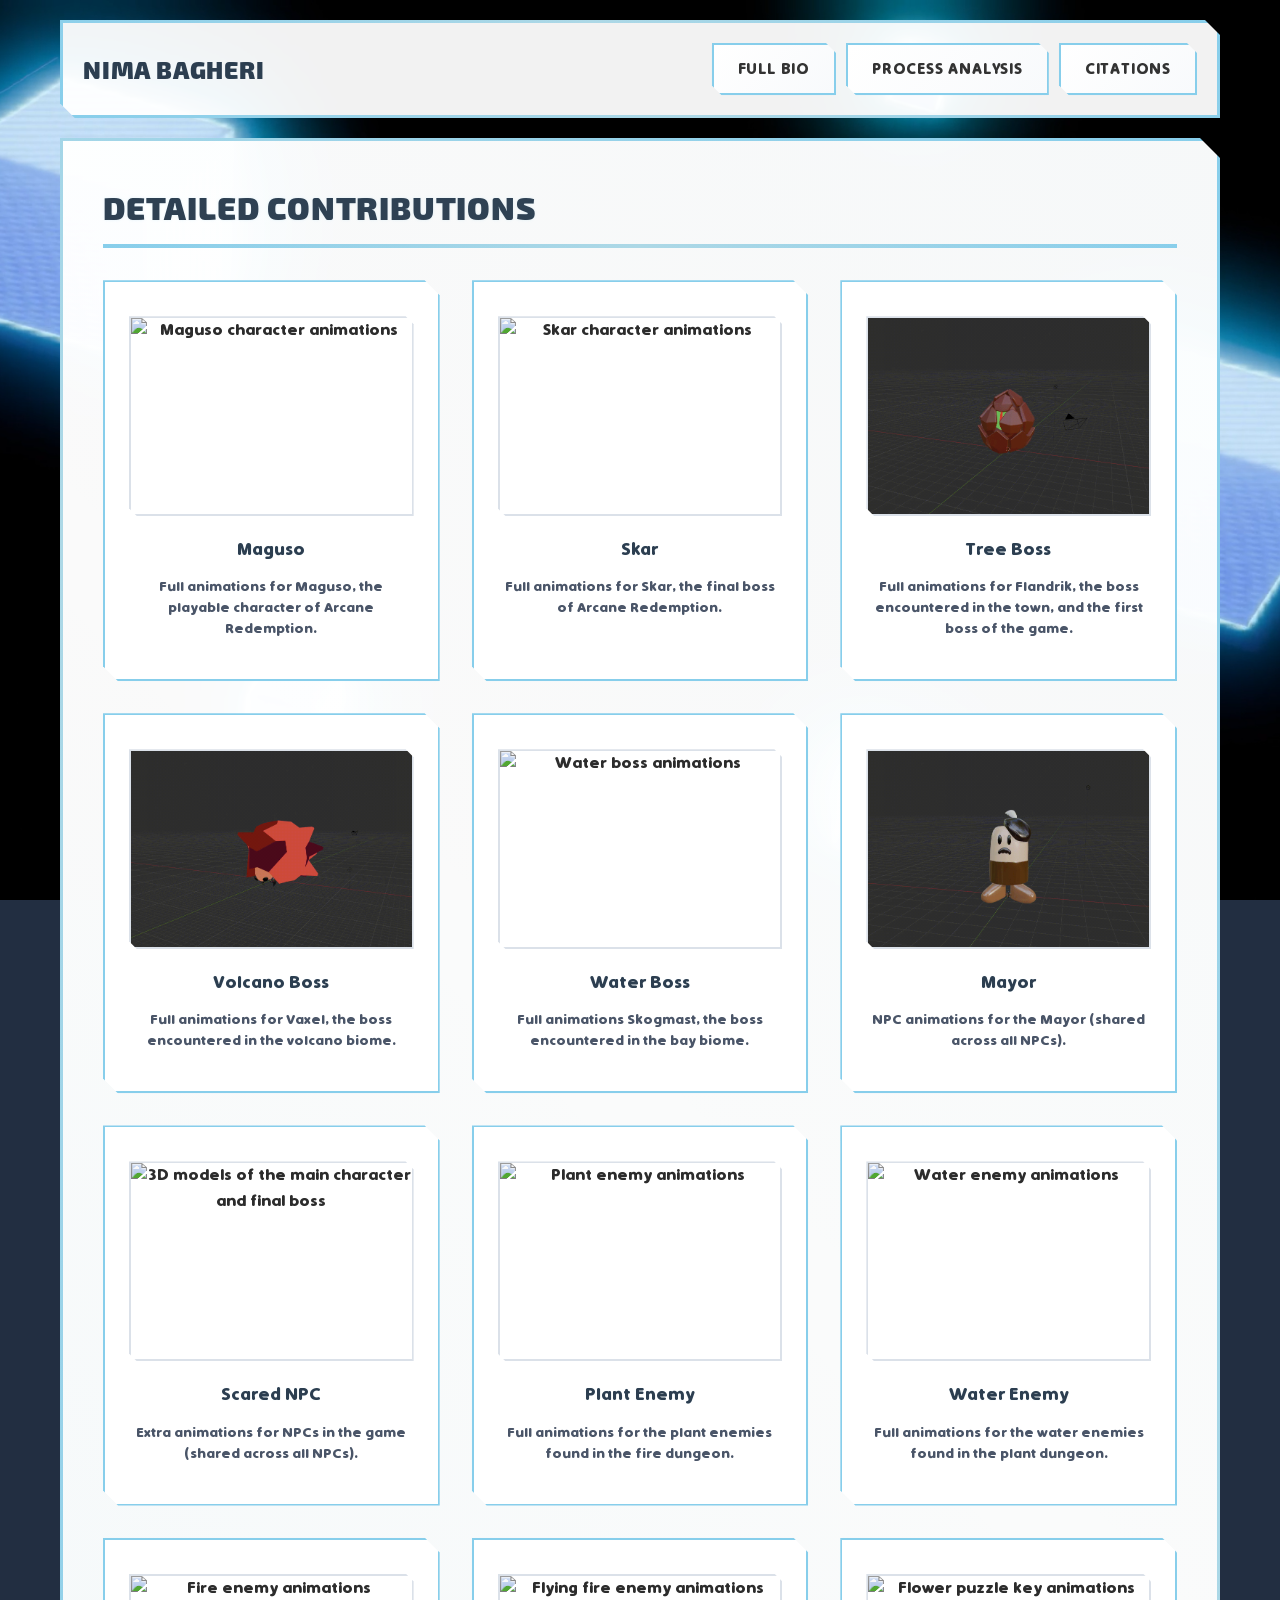
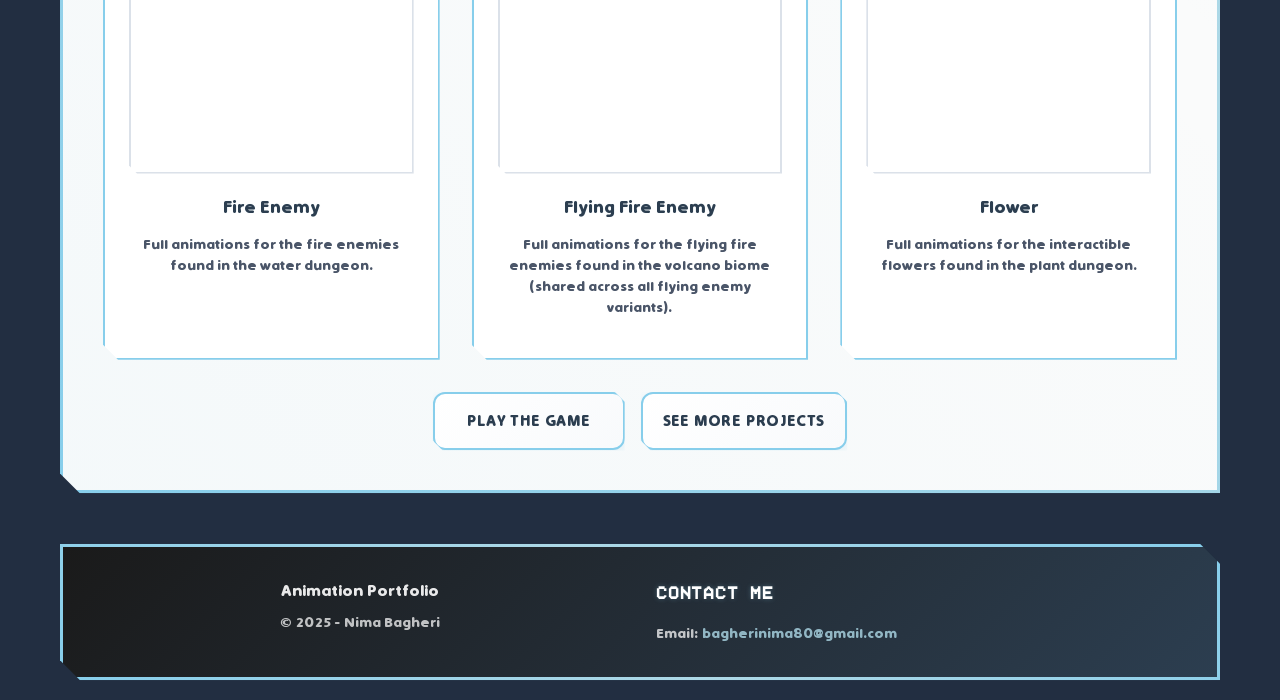
==== arcane-redemption-full-work.html @ 70d31b4b "Added multiple files to show detailed contributions The arcane-redemption page is likely laggy. Will" ====
<!DOCTYPE html>
<html lang="en">

<head>
    <meta charset="UTF-8">
    <meta name="viewport" content="width=device-width, initial-scale=1.0">
    <link href="css/main.css" rel="stylesheet">
    <title>Projects</title>
</head>

<body>
    <nav class="swoop-in" aria-label="Main navigation">
        <a href="index.html" class="nav-brand">Nima Bagheri</a>
        <div class="nav-links">
            <a href="bio.html" class="nav-link">Full Bio</a>
            <a href="process-analysis.html" class="nav-link">Process Analysis</a>
            <a href="citations.html" class="nav-link">Citations</a>
        </div>
    </nav>

    <main>
        <section id="detailed-contribution" class="swoop-in">
            <h2>Detailed Contributions</h2>
            <div class="gallery">
                <div class="work-item swoop-in">
                    <img src="img/arcaneRedemption/WimzardAnims.gif" alt="Maguso character animations"
                        class="work-image" loading="lazy">
                    <h3>Maguso</h3>
                    <p>Full animations for Maguso, the playable character of Arcane Redemption.</p>
                </div>
                <div class="work-item swoop-in">
                    <img src="img/arcaneRedemption/SkarAnims.gif" alt="Skar character animations" class="work-image"
                        loading="lazy">
                    <h3>Skar</h3>
                    <p>Full animations for Skar, the final boss of Arcane Redemption.</p>
                </div>
                <div class="work-item swoop-in">
                    <img src="img/arcaneRedemption/TreeBossAnims.gif" alt="Tree boss animations" class="work-image"
                        loading="lazy">
                    <h3>Tree Boss</h3>
                    <p>Full animations for Flandrik, the boss encountered in the town, and the first boss of the game.
                    </p>
                </div>
                <div class="work-item swoop-in">
                    <img src="img/arcaneRedemption/VolcanoBossAnims.gif" alt="Volcano boss animations"
                        class="work-image" loading="lazy">
                    <h3>Volcano Boss</h3>
                    <p>Full animations for Vaxel, the boss encountered in the volcano biome.</p>
                </div>
                <div class="work-item swoop-in">
                    <img src="img/arcaneRedemption/WaterBossAnims.gif" alt="Water boss animations" class="work-image"
                        loading="lazy">
                    <h3>Water Boss</h3>
                    <p>Full animations Skogmast, the boss encountered in the bay biome.</p>
                </div>
                <div class="work-item swoop-in">
                    <img src="img/arcaneRedemption/MayorAnims.gif" alt="Mayor character animations" class="work-image"
                        loading="lazy">
                    <h3>Mayor</h3>
                    <p>NPC animations for the Mayor (shared across all NPCs).</p>
                </div>
                <div class="work-item swoop-in">
                    <img src="img/arcaneRedemption/NPCAnims.gif" alt="3D models of the main character and final boss"
                        class="work-image" loading="lazy">
                    <h3>Scared NPC</h3>
                    <p>Extra animations for NPCs in the game (shared across all NPCs).</p>
                </div>
                <div class="work-item swoop-in">
                    <img src="img/arcaneRedemption/PlantEnemyAnims.gif" alt="Plant enemy animations" class="work-image"
                        loading="lazy">
                    <h3>Plant Enemy</h3>
                    <p>Full animations for the plant enemies found in the fire dungeon.</p>
                </div>
                <div class="work-item swoop-in">
                    <img src="img/arcaneRedemption/WaterEnemyAnims.gif" alt="Water enemy animations" class="work-image"
                        loading="lazy">
                    <h3>Water Enemy</h3>
                    <p>Full animations for the water enemies found in the plant dungeon.</p>
                </div>
                <div class="work-item swoop-in">
                    <img src="img/arcaneRedemption/FireEnemyAnims.gif" alt="Fire enemy animations" class="work-image"
                        loading="lazy">
                    <h3>Fire Enemy</h3>
                    <p>Full animations for the fire enemies found in the water dungeon.</p>
                </div>
                <div class="work-item swoop-in">
                    <img src="img/arcaneRedemption/FlyingFireEnemyAnims.gif" alt="Flying fire enemy animations"
                        class="work-image" loading="lazy">
                    <h3>Flying Fire Enemy</h3>
                    <p>Full animations for the flying fire enemies found in the volcano biome (shared across all flying
                        enemy variants).</p>
                </div>
                <div class="work-item swoop-in">
                    <img src="img/arcaneRedemption/FlowerAllAnims.gif" alt="Flower puzzle key animations"
                        class="work-image" loading="lazy">
                    <h3>Flower</h3>
                    <p>Full animations for the interactible flowers found in the plant dungeon.</p>
                </div>
            </div>
            <div class="contribution-actions">
            <div class="project-links">
                <a href="https://kretaceousking.itch.io/arcane-redemption" class="project-link"
                    aria-label="Download Arcane Redemption on Itch.io">Play the Game</a>
            </div>
            <div>
                <a href="projects.html" class="nav-link">See More Projects</a>
            </div>
            </div>
        </section>
    </main>

</body>
<footer class="swoop-in">
    <div class="footer-content">
        <div class="footer-section">
            <p>Animation Portfolio</p>
            <p>&copy; 2025 - Nima Bagheri</p>
        </div>
        <div class="footer-section contact-info">
            <h4>Contact Me</h4>
            <p>Email:
                <a href="mailto:bagherinima80@gmail.com"
                    aria-label="bagherinima80@gmail.com - Send email to Nima Bagheri">bagherinima80@gmail.com</a>
            </p>
        </div>
    </div>
</footer>
<script>
    const observer = new IntersectionObserver((entries) => {
        entries.forEach(entry => {
            const img = entry.target;
            if (entry.isIntersecting) {
                // Restore the real src from data-src
                if (img.dataset.src) img.src = img.dataset.src;
            } else {
                // Clear src to stop rendering, save real path first
                if (!img.dataset.src) img.dataset.src = img.src;
                img.src = '';
            }
        });
    }, { rootMargin: '200px' }); // 200px head-start before entering view

    document.querySelectorAll('img[src$=".gif"]').forEach(img => {
        observer.observe(img);
    });
</script>

</html>
---- css/main.css ----
/* Custom Font */
@font-face { 
    font-family: 'VCR_OSD_MONO'; 
    src: url(../fonts/vcr_osd/VCR_OSD_MONO_1.001.ttf) format('truetype'); 
    font-weight: normal; 
    font-style: normal;
}

@font-face {
    font-family: 'exo';
    src: url(../fonts/exo/Exo2_Black.otf) format('truetype');
    font-weight: normal;
    font-style: normal;
}

@font-face {
    font-family: 'simply_rounded';
    src: url(../fonts/simply_rounded/Simply_Rounded_Bold.ttf) format('truetype');
    font-weight: normal;
    font-style: normal;
}

/* Basic reset and layout */
* {
    margin: 0;
    padding: 0;
    box-sizing: border-box;
}

body {
    font-family: 'simply_rounded', Arial, sans-serif;
    line-height: 1.6;
    color: #333;
    max-width: 75rem;
    margin: 0 auto;
    padding: 1.25rem;
    min-height: 100vh;
    position: relative;
    background: #222e41 url('../img/cubeStatic.png') center/cover no-repeat fixed;
}

/* Swoop-in Animation with Staggered Timing */
.swoop-in {
    opacity: 0;
    transform: translateX(-6.25rem);
    animation: swoop-in-left 0.8s ease-out forwards;
}

@keyframes swoop-in-left {
    to {
        opacity: 1;
        transform: translateX(0);
    }
}

/* Staggered animation delays */
nav.swoop-in { animation-delay: 0.1s; }
header.swoop-in { animation-delay: 0.2s; }
#project-analysis.swoop-in { animation-delay: 0.3s; }
#bio-short.swoop-in { animation-delay: 0.4s; }
#work-examples.swoop-in { animation-delay: 0.5s; }
.work-item.swoop-in:nth-child(1) { animation-delay: 0.6s; }
.work-item.swoop-in:nth-child(2) { animation-delay: 0.7s; }
.work-item.swoop-in:nth-child(3) { animation-delay: 0.8s; }
.work-item.swoop-in:nth-child(4) { animation-delay: 0.9s; }
.work-item.swoop-in:nth-child(5) { animation-delay: 1.0s; }
.work-item.swoop-in:nth-child(6) { animation-delay: 1.1s; }
.work-item.swoop-in:nth-child(7) { animation-delay: 1.2s; }
.work-item.swoop-in:nth-child(8) { animation-delay: 1.3s; }
.work-item.swoop-in:nth-child(9) { animation-delay: 1.4s; }
.work-item.swoop-in:nth-child(10) { animation-delay: 1.5s; }
footer.swoop-in { animation-delay: 1.7s; }

/* Bio page specific delays */
#bio.swoop-in { animation-delay: 0.3s; }
.bio-text-full { animation-delay: 0.4s; }

#process-analysis.swoop-in { animation-delay: 0.3s; }
.process-step:nth-child(1) { animation-delay: 0.4s; }
.process-step:nth-child(2) { animation-delay: 0.5s; }
.process-step:nth-child(3) { animation-delay: 0.6s; }
.process-step:nth-child(4) { animation-delay: 0.7s; }
.process-step:nth-child(5) { animation-delay: 0.8s; }
.process-step:nth-child(6) { animation-delay: 0.9s; }
.process-step:nth-child(7) { animation-delay: 1.0s; }
.process-step:nth-child(8) { animation-delay: 1.1s; }
.supporting-artifacts { animation-delay: 1.2s; }
.final-video { animation-delay: 1.3s; }

#citations.swoop-in { animation-delay: 0.3s; }
#fonts-citations.swoop-in { animation-delay: 0.4s; }

/* Header styling */
header {
    text-align: center;
    margin-bottom: 1.875rem;
    padding: 1.875rem 0;
    background: linear-gradient(135deg, #1a1a1a 0%, #2d3748 50%, #000 100%);
    color: white;
    box-shadow: 
        0 0 1.25rem rgba(173, 216, 230, 0.3),
        inset 0 0 1.25rem rgba(173, 216, 230, 0.1);
    border: 0.1875rem solid;
    border-image: linear-gradient(45deg, #87ceeb, #add8e6, #87ceeb) 1;
    position: relative;
    overflow: hidden;
}

h1 {
    font-family: 'exo', Arial, sans-serif;
    margin-bottom: 0.625rem;
    font-size: 2.5rem;
    font-weight: normal;
    text-shadow: 0 0 0.3rem rgba(135, 206, 235, 0.6);
}

header p {
    font-size: 1.2rem;
    opacity: 0.9;
    text-shadow: 0 0.125rem 0.25rem rgba(0, 0, 0, 0.5);
    color: rgba(255,255,255,0.92);
}

/* Navigation */
nav {
    margin-bottom: 1.25rem;
    background: rgba(255, 255, 255, 0.95);
    padding: 1.25rem;
    border: 0.1875rem solid;
    border-image: linear-gradient(45deg, #87ceeb, #add8e6, #87ceeb) 1;
    position: sticky;
    top: 0;
    z-index: 100;
    clip-path: polygon(0 0, calc(100% - 0.9375rem) 0, 100% 0.9375rem, 100% 100%, 0.9375rem 100%, 0 calc(100% - 0.9375rem));
    display: flex;
    justify-content: space-between;
    align-items: center;
}

.nav-brand {
    font-family: 'exo', Arial, sans-serif;
    font-size: 1.5rem;
    font-weight: bold;
    color: #2c3e50;
    text-decoration: none;
    text-transform: uppercase;
    letter-spacing: 0.05rem;
    transition: all 0.3s ease;
}

.nav-brand:hover {
    color: #87ceeb;
    /* Reduced glow effect */
    text-shadow: 0 0 0.3rem rgba(135, 206, 235, 0.4);
}

.nav-links {
    display: flex;
    gap: 0.625rem;
}

.nav-link {
    display: inline-block;
    text-decoration: none;
    color: #333;
    padding: 0.75rem 1.5rem;
    transition: all 0.3s ease;
    font-weight: 600;
    font-size: 0.95rem;
    border: 0.125rem solid #87ceeb;
    background: linear-gradient(135deg, #ffffff 0%, #f8fafc 100%);
    text-transform: uppercase;
    letter-spacing: 0.05rem;
    position: relative;
    overflow: hidden;
    clip-path: polygon(0 0, calc(100% - 0.625rem) 0, 100% 0.625rem, 100% 100%, 0.625rem 100%, 0 calc(100% - 0.625rem));
    box-shadow: 0 0.125rem 0.5rem rgba(135, 206, 235, 0.2);
    }

.nav-link:hover {
    background: linear-gradient(135deg, #87ceeb 0%, #add8e6 100%);
    color: white;
    transform: translateY(-0.125rem);
    box-shadow: 
        0 0.375rem 0.75rem rgba(135, 206, 235, 0.4),
        0 0 1.25rem rgba(173, 216, 230, 0.3);
    border-color: #add8e6;
}

/* Sections */
section {
    margin-bottom: 2.5rem;
    background: rgba(255, 255, 255, 0.98);
    padding: 2.5rem;
    border: 0.1875rem solid;
    border-image: linear-gradient(45deg, #87ceeb, #add8e6, #87ceeb) 1;
    position: relative;
    clip-path: polygon(0 0, calc(100% - 1.25rem) 0, 100% 1.25rem, 100% 100%, 1.25rem 100%, 0 calc(100% - 1.25rem));
    box-shadow: 0 0.5rem 1.5625rem rgba(135, 206, 235, 0.15);
}

section::before {
    content: '';
    position: absolute;
    top: 0;
    left: 0;
    right: 0;
    bottom: 0;
    background: linear-gradient(45deg, 
        rgba(135, 206, 235, 0.05) 0%,
        transparent 50%,
        rgba(173, 216, 230, 0.05) 100%);
    pointer-events: none;
}

h2 {
    font-family: 'exo', Arial, sans-serif;
    margin-bottom: 1.5rem;
    color: #2c3e50;
    font-size: 2rem;
    font-weight: normal;
    border-bottom: 0.25rem solid;
    border-image: linear-gradient(90deg, #87ceeb, #add8e6, #87ceeb) 1;
    padding-bottom: 0.75rem;
    text-transform: uppercase;
    letter-spacing: 0.05rem;
    /* Reduced glow effect */
    text-shadow: 0 0 0.2rem rgba(135, 206, 235, 0.2);
}

h3 {
    /* Changed from blocky VCR font to simply_rounded for less blocky text */
    font-family: 'simply_rounded', Arial, sans-serif;
    margin-bottom: 1rem;
    color: #2d3748;
    font-size: 1.4rem;
    font-weight: normal;
    /* Reduced glow effect */
    text-shadow: 0 0 0.1rem rgba(135, 206, 235, 0.1);
}

/* Bio Section */
.bio-content {
    display: flex;
    align-items: flex-start;
    gap: 2rem;
    flex-wrap: wrap;
}

.profile-img {
    width: 9.375rem;
    height: 9.375rem;
    border: 0.1875rem solid;
    border-image: linear-gradient(45deg, #87ceeb, #add8e6) 1;
    flex-shrink: 0;
    box-shadow: 
        0 0.25rem 0.75rem rgba(135, 206, 235, 0.3),
        0 0 1.25rem rgba(173, 216, 230, 0.2);
    filter: brightness(1.1) contrast(1.1);
    clip-path: polygon(0 0, calc(100% - 0.9375rem) 0, 100% 0.9375rem, 100% 100%, 0.9375rem 100%, 0 calc(100% - 0.9375rem));
}

.profile-img-large {
    width: 12.5rem;
    height: 12.5rem;
    border: 0.1875rem solid;
    border-image: linear-gradient(45deg, #87ceeb, #add8e6) 1;
    flex-shrink: 0;
    box-shadow: 
        0 0.25rem 0.75rem rgba(135, 206, 235, 0.3),
        0 0 1.25rem rgba(173, 216, 230, 0.2);
    filter: brightness(1.1) contrast(1.1);
    clip-path: polygon(0 0, calc(100% - 0.9375rem) 0, 100% 0.9375rem, 100% 100%, 0.9375rem 100%, 0 calc(100% - 0.9375rem));
}

.bio-text {
    flex: 1;
    min-width: 18.75rem;
}

.bio-text-full {
    flex: 1;
    min-width: 25rem;
}

.read-more {
    display: inline-block;
    margin-top: 1rem;
    color: #2c3e50;
    text-decoration: none;
    font-weight: 600;
    transition: all 0.3s ease;
    padding: 0.5rem 1rem;
    border: 0.125rem solid #87ceeb;
    background: linear-gradient(135deg, #ffffff, #f8fafc);
    clip-path: polygon(0 0, calc(100% - 0.5rem) 0, 100% 0.5rem, 100% 100%, 0.5rem 100%, 0 calc(100% - 0.5rem));
    box-shadow: 0 0.125rem 0.5rem rgba(135, 206, 235, 0.2);
}

.read-more:hover {
    color: white;
    background: linear-gradient(135deg, #87ceeb, #add8e6);
    transform: translateX(0.25rem);
    box-shadow: 0 0.25rem 0.9375rem rgba(135, 206, 235, 0.4);
}

/* Citations Section */
.citations-content {
    padding: 1.5rem;
    background: linear-gradient(135deg, #f8fafc 0%, #ffffff 100%);
    border: 0.125rem solid rgba(135, 206, 235, 0.3);
    clip-path: polygon(0 0, calc(100% - 0.9375rem) 0, 100% 0.9375rem, 100% 100%, 0.9375rem 100%, 0 calc(100% - 0.9375rem));
    box-shadow: 0 0.25rem 0.9375rem rgba(135, 206, 235, 0.1);
    margin-top: 1rem;
    position: relative;
}

.citations-content::before {
    content: '';
    position: absolute;
    top: 0;
    left: 0;
    right: 0;
    bottom: 0;
    background: linear-gradient(45deg, 
        rgba(135, 206, 235, 0.02) 0%,
        transparent 50%,
        rgba(173, 216, 230, 0.02) 100%);
    pointer-events: none;
}

.citations-list {
    list-style: none;
    padding: 0;
    margin: 0;
    position: relative;
    z-index: 1;
}

.citations-list li {
    padding: 1rem 0;
    border-bottom: 0.0625rem solid rgba(135, 206, 235, 0.2);
    color: #4a5568;
    line-height: 1.6;
    transition: all 0.3s ease;
    position: relative;
    padding-left: 1.5rem;
}

.citations-list li:last-child {
    border-bottom: none;
}

.citations-list li:before {
    content: '';
    position: absolute;
    left: 0;
    top: 1rem;
    color: #87ceeb;
    font-weight: bold;
    font-size: 0.9rem;
}

.citations-list li:hover {
    background: rgba(135, 206, 235, 0.05);
    transform: translateX(0.25rem);
    padding-left: 2rem;
}

.citations-list li strong {
    color: #2c3e50;
    font-weight: 600;
}

.citations-list li a {
    color: #87ceeb;
    text-decoration: none;
    transition: all 0.3s ease;
    font-weight: 600;
}

.citations-list li a:hover {
    color: #001922;
    /* Reduced glow effect */
    text-shadow: 0 0 0.2rem rgba(173, 216, 230, 0.3);
    text-decoration: underline;
}

/* Contact Section */
.contact-section {
    background: linear-gradient(135deg, #f8fafc 0%, #ffffff 100%);
    padding: 2rem;
    border: 0.125rem solid #87ceeb;
    margin-top: 1.5rem;
    clip-path: polygon(0 0, calc(100% - 0.9375rem) 0, 100% 0.9375rem, 100% 100%, 0.9375rem 100%, 0 calc(100% - 0.9375rem));
}

.contact-details {
    margin-top: 1rem;
}

.contact-details p {
    margin-bottom: 0.75rem;
    color: #4a5568;
}

.contact-details a {
    color: #87ceeb;
    text-decoration: none;
    transition: color 0.3s ease;
}

.contact-details a:hover {
    color: #add8e6;
    /* Reduced glow effect */
    text-shadow: 0 0 0.2rem #add8e6;
}

/* Only target the email link in the bio section for hover effect */
#bio a[href^="mailto"] {
    color: #2c3e50;
    text-decoration: underline;
    transition: color 0.3s;
}
#bio a[href^="mailto"]:hover {
    color: #87ceeb;
}

.gallery {
    display: grid;
    grid-template-columns: repeat(auto-fit, minmax(18.75rem, 1fr));
    gap: 2rem;
    margin-top: 2rem;
}

.work-item {
    background: rgba(255, 255, 255, 0.98);
    padding: 1.5rem;
    text-align: center;
    transition: all 0.3s ease;
    border: 0.125rem solid #87ceeb;
    display: flex;
    flex-direction: column;
    align-items: center;
    position: relative;
    clip-path: polygon(0 0, calc(100% - 0.9375rem) 0, 100% 0.9375rem, 100% 100%, 0.9375rem 100%, 0 calc(100% - 0.9375rem));
    box-shadow: 0 0.25rem 0.9375rem rgba(135, 206, 235, 0.15);
}

.work-item:hover {
    transform: translateY(-0.5rem);
    box-shadow: 
        0 0.9375rem 1.875rem rgba(135, 206, 235, 0.25),
        0 0 2.5rem rgba(173, 216, 230, 0.15);
    border-color: #add8e6;
    background: rgba(248, 250, 252, 0.98);
}

.work-item::before {
    content: '';
    position: absolute;
    top: 0;
    left: 0;
    right: 0;
    bottom: 0;
    background: linear-gradient(45deg, 
        rgba(135, 206, 235, 0.1) 0%,
        transparent 50%,
        rgba(173, 216, 230, 0.1) 100%);
    opacity: 0;
    transition: opacity 0.3s ease;
    pointer-events: none;
}

.work-item:hover::before {
    opacity: 1;
}

/* Featured Project Analysis - ENHANCED for better distinction */
.project-analysis {
    /* Enhanced background gradient with more contrast */
    background: linear-gradient(135deg, #e6f4ff 0%, #b3e0ff 20%, #f0f8ff 80%, #ffffff 100%);
    border: 0.25rem solid #87ceeb; /* Thicker border */
    position: relative;
    overflow: hidden;
    margin-bottom: 3rem;
    /* Larger padding for more prominence */
    padding: 3rem;
    /* Distinctive drop shadow */
    box-shadow: 
        0 0.75rem 2rem rgba(135, 206, 235, 0.4),
        0 0 3rem rgba(135, 206, 235, 0.2),
        inset 0 0 2rem rgba(173, 216, 230, 0.1);
}

/* Enhanced featured project animation */
.project-analysis:hover {
    transform: translateY(-1rem);
    box-shadow: 
        0 2rem 4rem rgba(135, 206, 235, 0.5),
        0 0 5rem rgba(135, 206, 235, 0.3),
        inset 0 0 3rem rgba(173, 216, 230, 0.15);
}

/* Make the cat image larger */
.project-analysis .work-image {
    /* Increased size significantly */
    width: 35rem !important; 
    height: 22rem !important;
    max-width: 100%;
    margin-bottom: 2rem;
    /* Enhanced border and shadow */
    border: 0.25rem solid #add8e6;
    box-shadow: 
        0 0.5rem 1.5rem rgba(135, 206, 235, 0.4),
        0 0 2rem rgba(173, 216, 230, 0.3);
}

/* Enhanced featured project title */
.project-analysis h2 {
    font-size: 2.5rem;
    color: #1e3a8a;
    text-shadow: 0 0 0.5rem rgba(135, 206, 235, 0.4);
    margin-bottom: 2rem;
}

/* Enhanced featured project text */
.project-analysis h3 {
    font-size: 1.8rem;
    color: #1e40af;
    margin-bottom: 1.5rem;
}

.project-analysis p {
    font-size: 1.1rem;
    line-height: 1.7;
    color: #334155;
    margin-bottom: 1.5rem;
}

.work-image {
    max-width: 100%;
    height: auto;
    margin-bottom: 1.25rem;
    border: 0.125rem solid #e2e8f0;
    object-fit: contain;
    transition: transform 0.3s ease;
    filter: brightness(0.95) contrast(1.05);
    clip-path: polygon(0 0, calc(100% - 0.5rem) 0, 100% 0.5rem, 100% 100%, 0.5rem 100%, 0 calc(100% - 0.5rem));
}

/* Specific image dimensions */
.work-image[alt*="Orange character idle animation"] { width: 18.75rem; height: 12.5rem; }
.work-image[alt*="Tentacle emerging"] { width: 18.75rem; height: 11.25rem; }
.work-image[alt*="Purple tentacle monster"] { width: 17.5rem; height: 12.5rem; }
.work-image[alt*="6 tentacles flailing"] { width: 20rem; height: 15rem; }
.work-image[alt*="Neon pink themed"] { width: 21.875rem; height: 12.5rem; }
.work-image[alt*="3D robot walk cycle"] { width: 18.75rem; height: 13.75rem; }
.work-image[alt*="Biped robot running"] { width: 17.5rem; height: 11.25rem; }
.work-image[alt*="Black monster tentacles"] { width: 25rem; height: 9.375rem; }
.work-image[alt*="Ball bouncing"] { width: 21.875rem; height: 11.25rem; }
.work-image[alt*="Dwarfish creature"] { width: 18.75rem; height: 12.5rem; }

.work-item:hover .work-image {
    transform: scale(1.05);
    filter: brightness(1.1) contrast(1.1);
    box-shadow: 0 0 1.25rem rgba(135, 206, 235, 0.3);
}

/* Detailed Contribution Section - Evenly sized images */
#detailed-contribution .work-image {
    width: 18.75rem;
    height: 12.5rem;
    object-fit: cover;
}

#detailed-contribution .contribution-actions {
    display: flex;
    justify-content: center;
    gap: 1rem;
    flex-wrap: wrap;
    margin: 2rem auto 0;
    max-width: 40rem;
}

#detailed-contribution .contribution-actions button,
#detailed-contribution .contribution-actions a {
    flex: 1 1 12rem;
    min-width: 12rem;
    padding: 0.95rem 1.25rem;
    border: 0.125rem solid #87ceeb;
    background: linear-gradient(135deg, #ffffff 0%, #f8fafc 100%);
    color: #2c3e50;
    text-transform: uppercase;
    letter-spacing: 0.05rem;
    font-weight: 700;
    cursor: pointer;
    transition: all 0.25s ease;
    border-radius: 0.75rem;
    box-shadow: 0 0.25rem 0.75rem rgba(135, 206, 235, 0.2);
    display: inline-flex;
    justify-content: center;
    align-items: center;
    text-decoration: none;
}

#detailed-contribution .contribution-actions button:hover,
#detailed-contribution .contribution-actions a:hover {
    background: linear-gradient(135deg, #87ceeb 0%, #add8e6 100%);
    color: #ffffff;
    transform: translateY(-0.1rem);
    box-shadow: 0 0.35rem 0.75rem rgba(135, 206, 235, 0.35);
}

/* Animation delays for detailed contribution items */
#detailed-contribution .work-item.swoop-in:nth-child(1) { animation-delay: 1.6s; }
#detailed-contribution .work-item.swoop-in:nth-child(2) { animation-delay: 1.7s; }
#detailed-contribution .work-item.swoop-in:nth-child(3) { animation-delay: 1.8s; }
#detailed-contribution .work-item.swoop-in:nth-child(4) { animation-delay: 1.9s; }
#detailed-contribution .work-item.swoop-in:nth-child(5) { animation-delay: 2.0s; }
#detailed-contribution .work-item.swoop-in:nth-child(6) { animation-delay: 2.1s; }

main section {
  content-visibility: auto;
  contain-intrinsic-size: 0 400px; /* rough estimated height */
}

.work-item h3 {
    color: #2c3e50;
    margin-bottom: 0.75rem;
    font-size: 1.1rem;
    font-weight: normal;
}

.work-item p {
    color: #4a5568;
    font-size: 0.875rem;
    line-height: 1.5;
    margin-bottom: 1rem;
}

/* Software Tags - REDESIGNED to look like simple labels */
.software-tags {
    display: flex;
    flex-wrap: wrap;
    gap: 0.5rem;
    justify-content: center;
    margin-top: 1rem;
    padding: 0.25rem;
}

.tag {
    background: transparent;
    color: #001944;
    padding: 0.25rem 0.75rem;
    font-size: 0.8rem;
    font-weight: 500;
    text-transform: lowercase;
    letter-spacing: 0.025rem;
    text-shadow: none;
    transition: all 0.2s ease;
}


.process-link {
    display: inline-block;
    margin-top: 1rem;
    color: #2c3e50;
    background: linear-gradient(135deg, #ffffff 0%, #f8fafc 100%);
    text-decoration: none;
    font-weight: 600;
    padding: 0.75rem 1.5rem;
    transition: all 0.3s ease;
    border: 0.125rem solid #87ceeb;
    text-transform: uppercase;
    letter-spacing: 0.05rem;
    font-size: 0.875rem;
    clip-path: polygon(0 0, calc(100% - 0.625rem) 0, 100% 0.625rem, 100% 100%, 0.625rem 100%, 0 calc(100% - 0.625rem));
    box-shadow: 0 0.125rem 0.5rem rgba(135, 206, 235, 0.2);
}

.process-link:hover {
    background: linear-gradient(135deg, #87ceeb 0%, #add8e6 100%);
    color: white;
    transform: translateY(-0.125rem);
    box-shadow: 
        0 0.375rem 0.75rem rgba(135, 206, 235, 0.4),
        0 0 1.25rem rgba(173, 216, 230, 0.3);
    border-color: #add8e6;
}

/* Process Analysis */
.process-step {
    display: flex;
    align-items: flex-start;
    gap: 2rem;
    margin-bottom: 2.5rem;
    padding: 2rem;
    background: linear-gradient(135deg, #f8fafc 0%, #ffffff 100%);
    border-left: 0.375rem solid #87ceeb;
    border: 0.125rem solid #e2e8f0;
    clip-path: polygon(0 0, calc(100% - 1.25rem) 0, 100% 1.25rem, 100% 100%, 1.25rem 100%, 0 calc(100% - 1.25rem));
    box-shadow: 0 0.25rem 0.9375rem rgba(135, 206, 235, 0.1);
}

.process-image {
    max-width: 18.75rem;
    height: auto;
    border: 0.125rem solid #e2e8f0;
    flex-shrink: 0;
    box-shadow: 0 0.25rem 0.5rem rgba(135, 206, 235, 0.2);
    filter: brightness(0.95) contrast(1.05);
    clip-path: polygon(0 0, calc(100% - 0.625rem) 0, 100% 0.625rem, 100% 100%, 0.625rem 100%, 0 calc(100% - 0.625rem));
}

.project-links {
    margin-top: 1rem;
    display: flex;
    justify-content: center;
    gap: 1rem;
}

#detailed-contribution .project-links {
    margin-top: 0;
}

.project-link {
    display: inline-block;
    text-decoration: none;
    color: #333;
    padding: 0.75rem 1.5rem;
    transition: all 0.3s ease;
    font-weight: 600;
    font-size: 0.95rem;
    border: 0.125rem solid #87ceeb;
    background: linear-gradient(135deg, #ffffff 0%, #f8fafc 100%);
    text-transform: uppercase;
    letter-spacing: 0.05rem;
    position: relative;
    overflow: hidden;
    clip-path: polygon(0 0, calc(100% - 0.625rem) 0, 100% 0.625rem, 100% 100%, 0.625rem 100%, 0 calc(100% - 0.625rem));
    box-shadow: 0 0.125rem 0.5rem rgba(135, 206, 235, 0.2);
    flex: 1;
}

.project-link:hover {
    background: linear-gradient(135deg, #87ceeb 0%, #add8e6 100%);
    color: white;
    transform: translateY(-0.125rem);
    box-shadow: 
        0 0.375rem 0.75rem rgba(135, 206, 235, 0.4),
        0 0 1.25rem rgba(173, 216, 230, 0.3);
    border-color: #add8e6;
}

.detailed-workflow {
    margin-top: 1rem;
    display: inline-flex;
}

.detailed-workflow-link {
    display: inline-block;
    text-decoration: none;
    color: #333;
    padding: 0.75rem 1.5rem;
    transition: all 0.3s ease;
    font-weight: 600;
    font-size: 0.95rem;
    border: 0.125rem solid #87ceeb;
    background: linear-gradient(135deg, #ffffff 0%, #f8fafc 100%);
    text-transform: uppercase;
    letter-spacing: 0.05rem;
    position: relative;
    overflow: hidden;
    clip-path: polygon(0 0, calc(100% - 0.625rem) 0, 100% 0.625rem, 100% 100%, 0.625rem 100%, 0 calc(100% - 0.625rem));
    box-shadow: 0 0.125rem 0.5rem rgba(135, 206, 235, 0.2);
}

.detailed-workflow-link:hover {
    background: linear-gradient(135deg, #87ceeb 0%, #add8e6 100%);
    color: white;
    transform: translateY(-0.125rem);
    box-shadow: 
        0 0.375rem 0.75rem rgba(135, 206, 235, 0.4),
        0 0 1.25rem rgba(173, 216, 230, 0.3);
    border-color: #add8e6;
}

.dual-images {
    display: flex;
    flex-direction: column;
    gap: 1rem;
}

.dual-images .process-image {
    max-width: 15.625rem;
}

.process-text {
    flex: 1;
    min-width: 18.75rem;
}

.process-text h3 {
    color: #2c3e50;
    margin-bottom: 1rem;
}

/* Supporting Artifacts */
.supporting-artifacts {
    background: linear-gradient(135deg, #f0f8ff 0%, #e6f3ff 100%);
    padding: 2rem;
    margin-top: 2rem;
    border: 0.125rem solid #87ceeb;
    clip-path: polygon(0 0, calc(100% - 0.9375rem) 0, 100% 0.9375rem, 100% 100%, 0.9375rem 100%, 0 calc(100% - 0.9375rem));
}

.supporting-artifacts h3 {
    color: #2c3e50;
    margin-bottom: 1.25rem;
    /* Reduced glow effect */
    text-shadow: 0 0 0.2rem rgba(135, 206, 235, 0.2);
}

.supporting-artifacts ul {
    list-style-type: none;
    padding: 0;
}

.supporting-artifacts li {
    padding: 0.5rem 0;
    padding-left: 1.5rem;
    position: relative;
    color: #4a5568;
}

.supporting-artifacts li:before {
    position: absolute;
    left: 0;
    color: #87ceeb;
    font-weight: bold;
    font-size: 1.1rem;
}

/* Final Video Section */
.final-video {
    background: linear-gradient(135deg, #f0f8ff 0%, #e6f3ff 100%);
    padding: 2rem;
    margin-top: 2rem;
    border: 0.1875rem solid #87ceeb;
    clip-path: polygon(0 0, calc(100% - 0.9375rem) 0, 100% 0.9375rem, 100% 100%, 0.9375rem 100%, 0 calc(100% - 0.9375rem));
    text-align: center;
}

.final-video h3 {
    color: #2c3e50;
    margin-bottom: 1.5rem;
    /* Reduced glow effect */
    text-shadow: 0 0 0.2rem rgba(135, 206, 235, 0.2);
}

.video-container {
    position: relative;
    width: 100%;
    max-width: 50rem;
    margin: 0 auto;
    padding-bottom: 56.25%; /* 16:9 aspect ratio */
    height: 0;
    overflow: hidden;
    border: 0.1875rem solid #87ceeb;
    clip-path: polygon(0 0, calc(100% - 0.625rem) 0, 100% 0.625rem, 100% 100%, 0.625rem 100%, 0 calc(100% - 0.625rem));
    box-shadow: 0 0.5rem 1.5625rem rgba(135, 206, 235, 0.3);
}

.video-container iframe {
    position: absolute;
    top: 0;
    left: 0;
    width: 100%;
    height: 100%;
}

/* Lists */
ul {
    margin-left: 1.25rem;
    margin-bottom: 1rem;
}

li {
    margin-bottom: 0.5rem;
    color: #4a5568;
}

/* Images */
img {
    max-width: 100%;
    height: auto;
    margin: 0.625rem 0;
}

/* Paragraphs */
p {
    margin-bottom: 1rem;
    line-height: 1.6;
    color: #4a5568;
}

/* Footer */
footer {
    text-align: center;
    margin-top: 3.125rem;
    padding: 2rem;
    background: linear-gradient(135deg, #1a1a1a 0%, #2c3e50 100%);
    color: white;
    border: 0.1875rem solid;
    border-image: linear-gradient(45deg, #87ceeb, #add8e6, #87ceeb) 1;
    position: relative;
    clip-path: polygon(0 0, calc(100% - 1.25rem) 0, 100% 1.25rem, 100% 100%, 1.25rem 100%, 0 calc(100% - 1.25rem));
    box-shadow: 0 0.5rem 1.5625rem rgba(135, 206, 235, 0.2);
}

.footer-content {
    display: flex;
    justify-content: space-between;
    align-items: flex-start;
    flex-wrap: wrap;
    gap: 2rem;
}

.footer-section {
    flex: 1;
    min-width: 15rem;
}

.footer-section h4 {
    color: white;
    font-family: 'VCR_OSD_MONO', Arial, sans-serif;
    margin-bottom: 1rem;
    font-size: 1.1rem;
    text-transform: uppercase;
    letter-spacing: 0.05rem;
    text-shadow: 0 0 0.3rem rgba(135, 206, 235, 0.3);
}

.contact-info {
    text-align: left;
}

.contact-info p {
    color: rgba(255, 255, 255, 0.9);
    margin-bottom: 0.5rem;
    font-size: 0.9rem;
}

.contact-info a {
    color: #add8e6;
    text-decoration: none;
    transition: color 0.3s ease;
}

.contact-info a:hover {
    color: #87ceeb;
    /* Reduced glow effect */
    text-shadow: 0 0 0.2rem #87ceeb;
}

footer p {
    color: rgba(255, 255, 255, 0.9);
    margin-bottom: 0.5rem;
}

footer p:last-child {
    margin-bottom: 0;
    font-size: 0.875rem;
    opacity: 0.8;
}

/* Team Roles - similar to software tags but visually distinct */
.team-roles {
    display: flex;
    flex-wrap: wrap;
    gap: 0.5rem;
    justify-content: center;
    margin-top: 1rem;
    padding: 0.25rem;
}

.role {
    background: linear-gradient(135deg, #eaf8ff 0%, #ffffff 100%);
    color: #07223a;
    padding: 0.35rem 0.85rem;
    font-size: 0.85rem;
    font-weight: 700;
    text-transform: none;
    border: 0.0625rem solid rgba(13,110,186,0.12);
    border-radius: 999px;
    box-shadow: 0 0.125rem 0.375rem rgba(13,110,186,0.06);
    display: inline-flex;
    align-items: center;
    gap: 0.4rem;
    /* removed hover interaction to match non-interactive software tags */
    transition: none;
}

/* small circular accent on the left of each role */
.role::before {
    content: '';
    width: 0.5rem;
    height: 0.5rem;
    background: radial-gradient(circle at 30% 30%, #87ceeb, #add8e6);
    border-radius: 50%;
    display: inline-block;
    flex: 0 0 auto;
}

/* hover state removed so roles do not appear interactive */

/* Responsive adjustments */
@media (max-width: 30rem) {
    .role {
        padding: 0.25rem 0.5rem;
        font-size: 0.75rem;
    }
}

/* Responsive Design */
@media (max-width: 48rem) {
    body {
        width: 100vw !important;
        max-width: 100vw !important;
        margin: 0 !important;
        padding: 0.625rem !important;
        box-sizing: border-box !important;
        overflow-x: hidden !important;
    }
    .bio-text-full {
        min-width: 0 !important;
        width: 100% !important;
        max-width: 100vw !important;
        box-sizing: border-box !important;
        padding: 0 !important;
        word-break: break-word !important;
        overflow-wrap: break-word !important;
    }
    .bio-text {
        min-width: 0 !important;
        width: 100% !important;
        max-width: 100vw !important;
        box-sizing: border-box !important;
        padding: 0 !important;
        word-break: break-word !important;
        overflow-wrap: break-word !important;
    }
    header, nav, section, footer {
        flex-direction: column;
        gap: 1rem;
        text-align: center;
        padding: 1rem;
    }
    
    .nav-links {
        flex-direction: column;
        gap: 0.5rem;
    }
    
    .nav-link {
        display: block;
        padding: 0.75rem 1rem;
    }
    
    .bio-content, .process-step {
        flex-direction: column;
        text-align: center;
    }
    
    .gallery {
        grid-template-columns: 1fr;
        gap: 1.5rem;
    }
    
    .footer-content {
        flex-direction: column;
        text-align: center;
    }
    
    .contact-info {
        text-align: center;
    }
    
    h1 {
        font-size: 2rem;
    }
    
    h2 {
        font-size: 1.5rem;
    }
    
    section {
        padding: 1.5rem;
    }

    .citations-list li {
        padding-left: 1rem;
    }

    .citations-list li:hover {
        padding-left: 1.5rem;
    }

    /* Responsive featured project */
    .project-analysis {
        padding: 2rem;
    }
    
    .project-analysis .work-image {
        width: 100% !important;
        height: auto !important;
        max-width: 100%;
    }
}

@media (max-width: 30rem) {
    .profile-img {
        width: 7.5rem;
        height: 7.5rem;
    }
    
    .profile-img-large {
        width: 9.375rem;
        height: 9.375rem;
    }
    
    .process-image {
        max-width: 100%;
    }
    
    .work-item {
        padding: 1rem;
    }
    
    h1 {
        font-size: 1.75rem;
    }
    
    h2 {
        font-size: 1.25rem;
    }
    
    .video-container {
        max-width: 100%;
    }

    .citations-content {
        padding: 1rem;
    }

    .citations-list li {
        padding-left: 0.75rem;
    }

    .citations-list li:hover {
        padding-left: 1rem;
    }
}

/* Extra small screens */
@media (max-width: 20rem) {
    /* Force absolute container control */
    html {
        overflow-x: hidden;
        max-width: 100%;
    }
    
    body {
        padding: 0.1875rem;
        font-size: 0.8125rem;
        max-width: 100vw;
        width: 100vw;
        overflow-x: hidden;
        min-width: 0;
        box-sizing: border-box;
    }
    
    /* Force all containers to respect viewport */
    main, nav, header, footer, section, div {
        max-width: 100%;
        min-width: 0;
        overflow-wrap: break-word;
        word-wrap: break-word;
    }
    
    header {
        padding: 0.75rem 0;
        margin-bottom: 0.75rem;
        clip-path: polygon(0 0, calc(100% - 0.25rem) 0, 100% 0.25rem, 100% 100%, 0.25rem 100%, 0 calc(100% - 0.25rem));
    }
    
    h1 {
        font-size: 1.2rem;
        margin-bottom: 0.25rem;
    }
    
    header p {
        font-size: 0.8rem;
    }
    
    h2 {
        font-size: 1rem;
        margin-bottom: 0.75rem;
        padding-bottom: 0.5rem;
    }
    
    h3 {
        font-size: 0.9rem;
        margin-bottom: 0.5rem;
    }
    
    nav {
        padding: 0.375rem;
        margin-bottom: 0.5rem;
        clip-path: polygon(0 0, calc(100% - 0.1875rem) 0, 100% 0.1875rem, 100% 100%, 0.1875rem 100%, 0 calc(100% - 0.1875rem));
    }
    
    .nav-brand {
        font-size: 1rem;
        margin-bottom: 0.375rem;
    }
    
    .nav-links {
        gap: 0.1875rem;
    }
    
    .nav-link {
        padding: 0.375rem 0.5rem;
        font-size: 0.75rem;
        clip-path: polygon(0 0, calc(100% - 0.125rem) 0, 100% 0.125rem, 100% 100%, 0.125rem 100%, 0 calc(100% - 0.125rem));
    }
    
    section {
        padding: 0.75rem;
        margin-bottom: 1rem;
        clip-path: polygon(0 0, calc(100% - 0.375rem) 0, 100% 0.375rem, 100% 100%, 0.375rem 100%, 0 calc(100% - 0.375rem));
        max-width: 100%;
        width: 100%;
        min-width: 0;
        overflow-x: hidden;
    }
    
    .profile-img {
        width: 4rem;
        height: 4rem;
        clip-path: polygon(0 0, calc(100% - 0.25rem) 0, 100% 0.25rem, 100% 100%, 0.25rem 100%, 0 calc(100% - 0.25rem));
    }
    
    .profile-img-large {
        width: 5rem;
        height: 5rem;
        clip-path: polygon(0 0, calc(100% - 0.25rem) 0, 100% 0.25rem, 100% 100%, 0.25rem 100%, 0 calc(100% - 0.25rem));
    }
    
    .bio-text, .bio-text-full {
        min-width: auto;
        width: 100%;
        max-width: 100%;
    }
    
    .bio-content {
        gap: 1rem;
        flex-direction: column;
        align-items: center;
        width: 100%;
        max-width: 100%;
    }
    
    /* Bio page specific fixes */
    #bio {
        padding: 0.5rem;
    }
    
    #bio h2 {
        font-size: 0.9rem;
        margin-bottom: 0.5rem;
    }
    
    #bio h3 {
        font-size: 0.8rem;
        margin-bottom: 0.375rem;
    }
    
    #bio p {
        font-size: 0.75rem;
        line-height: 1.3;
        margin-bottom: 0.5rem;
        word-break: break-word;
        overflow-wrap: break-word;
    }
    
    #bio ul {
        margin-left: 0.5rem;
        margin-bottom: 0.75rem;
    }
    
    #bio li {
        font-size: 0.7rem;
        line-height: 1.3;
        margin-bottom: 0.25rem;
        word-break: break-word;
        overflow-wrap: break-word;
    }
    
    #bio strong {
        font-size: 0.7rem;
    }
    
    /* Email link specific fix */
    #bio a[href^="mailto"] {
        font-size: 0.7rem;
        word-break: break-all;
        overflow-wrap: break-word;
        display: inline-block;
        max-width: 100%;
    }
    
    .work-item {
        padding: 0.5rem;
        clip-path: polygon(0 0, calc(100% - 0.25rem) 0, 100% 0.25rem, 100% 100%, 0.25rem 100%, 0 calc(100% - 0.25rem));
    }
    
    .work-item h3 {
        font-size: 0.875rem;
        margin-bottom: 0.5rem;
    }
    
    .work-item p {
        font-size: 0.75rem;
        line-height: 1.3;
        margin-bottom: 0.75rem;
    }
    
    .work-image {
        clip-path: polygon(0 0, calc(100% - 0.125rem) 0, 100% 0.125rem, 100% 100%, 0.125rem 100%, 0 calc(100% - 0.125rem));
        margin-bottom: 0.5rem;
        max-width: 100%;
        height: auto;
    }
    
    .software-tags {
        padding: 0.375rem;
        gap: 0.1875rem;
        margin-top: 0.75rem;
    }
    
    .tag {
        padding: 0.125rem 0.25rem;
        font-size: 0.625rem;
    }
    
    .process-step {
        padding: 0.75rem;
        gap: 0.75rem;
        margin-bottom: 1.5rem;
        clip-path: polygon(0 0, calc(100% - 0.375rem) 0, 100% 0.375rem, 100% 100%, 0.375rem 100%, 0 calc(100% - 0.375rem));
        flex-direction: column;
        align-items: center;
        text-align: center;
    }
    
    .process-image {
        max-width: 100%;
        width: 100%;
        height: auto;
        clip-path: polygon(0 0, calc(100% - 0.1875rem) 0, 100% 0.1875rem, 100% 100%, 0.1875rem 100%, 0 calc(100% - 0.1875rem));
    }
    
    .dual-images {
        width: 100%;
        align-items: center;
    }
    
    .dual-images .process-image {
        max-width: 100%;
        width: 100%;
    }
    
    .process-text {
        min-width: auto;
        width: 100%;
    }
    
    .citations-content {
        padding: 0.5rem;
        clip-path: polygon(0 0, calc(100% - 0.25rem) 0, 100% 0.25rem, 100% 100%, 0.25rem 100%, 0 calc(100% - 0.25rem));
    }
    
    .citations-list li {
        padding: 0.5rem 0;
        padding-left: 0.375rem;
        font-size: 0.8rem;
        line-height: 1.4;
    }
    
    .citations-list li:hover {
        padding-left: 0.5rem;
    }
    
    .supporting-artifacts {
        padding: 0.75rem;
        clip-path: polygon(0 0, calc(100% - 0.25rem) 0, 100% 0.25rem, 100% 100%, 0.25rem 100%, 0 calc(100% - 0.25rem));
    }
    
    .supporting-artifacts li {
        padding: 0.375rem 0;
        padding-left: 1rem;
        font-size: 0.8rem;
    }
    
    .final-video {
        padding: 0.75rem;
        clip-path: polygon(0 0, calc(100% - 0.25rem) 0, 100% 0.25rem, 100% 100%, 0.25rem 100%, 0 calc(100% - 0.25rem));
    }
    
    .video-container {
        clip-path: polygon(0 0, calc(100% - 0.1875rem) 0, 100% 0.1875rem, 100% 100%, 0.1875rem 100%, 0 calc(100% - 0.1875rem));
    }
    
    footer {
        padding: 0.75rem;
        margin-top: 1.5rem;
        clip-path: polygon(0 0, calc(100% - 0.375rem) 0, 100% 0.375rem, 100% 100%, 0.375rem 100%, 0 calc(100% - 0.375rem));
    }
    
    .footer-content {
        gap: 1rem;
    }
    
    .footer-section {
        min-width: auto;
    }
    
    .footer-section h4 {
        font-size: 0.8rem;
        margin-bottom: 0.5rem;
    }
    
    .contact-info p {
        font-size: 0.75rem;
        margin-bottom: 0.375rem;
    }
    
    .read-more, .process-link {
        padding: 0.375rem 0.5rem;
        font-size: 0.6875rem;
        margin-top: 0.75rem;
        clip-path: polygon(0 0, calc(100% - 0.125rem) 0, 100% 0.125rem, 100% 100%, 0.125rem 100%, 0 calc(100% - 0.125rem));
    }
    
    /* Ensure text doesn't overflow and fits properly */
    p, li, span, a, strong, em, h1, h2, h3, h4, h5, h6 {
        word-wrap: break-word;
        overflow-wrap: break-word;
        word-break: break-word;
        hyphens: auto;
        max-width: 100%;
    }
    
    /* Prevent any horizontal scrolling */
    *, *::before, *::after {
        max-width: 100%;
        box-sizing: border-box;
        overflow-wrap: break-word;
    }
    
    /* Force break long words and URLs */
    a, a[href^="mailto"], a[href^="http"], a[href^="https"] {
        word-break: break-all;
        overflow-wrap: anywhere;
        max-width: 100%;
        display: inline-block;
    }
    
    /* Force all images to be responsive */
    img, .work-image, .process-image {
        max-width: 100% !important;
        width: auto !important;
        height: auto !important;
    }
    
    /* Adjust list styles for small screens */
    ul {
        margin-left: 0.75rem;
    }
    
    /* Tighter gallery spacing */
    .gallery {
        gap: 1rem;
    }
    
    /* Smaller margins for paragraphs */
    p {
        margin-bottom: 0.75rem;
    }
    
    /* Faster animations for mobile */
    .swoop-in {
        animation-duration: 0.5s;
    }
    
    /* Ensure project analysis section fits */
    .project-analysis {
        margin-bottom: 2rem;
        padding: 1rem;
    }
    
    .project-analysis .work-image {
        width: 100% !important;
        height: auto !important;
    }
    
    /* Make sure work examples don't overflow */
    #work-examples .gallery {
        padding: 0;
    }
}

@media (max-width: 37.5rem) {
    .bio-content {
        flex-direction: column;
        align-items: center;
        gap: 1rem;
        padding: 0;
    }
    .profile-img-large,
    .profile-img {
        width: 8rem;
        height: 8rem;
    }
    .bio-text,
    .bio-text-full {
        min-width: 0;
        width: 100%;
        padding: 0;
    }
    section {
        padding: 1rem;
    }
    h2 {
        font-size: 1.3rem;
        padding-bottom: 0.5rem;
    }
    h3 {
        font-size: 1rem;
    }
}

@media (max-width: 30rem) {
    .bio-content {
        flex-direction: column;
        gap: 1rem;
        padding: 0;
    }
    .profile-img-large {
        width: 8rem;
        height: 8rem;
        margin: 0 auto 1rem auto;
        display: block;
    }
    .bio-text-full, .bio-text {
        min-width: 0;
        width: 100%;
        padding: 0;
    }
    section {
        padding: 1rem;
    }
}
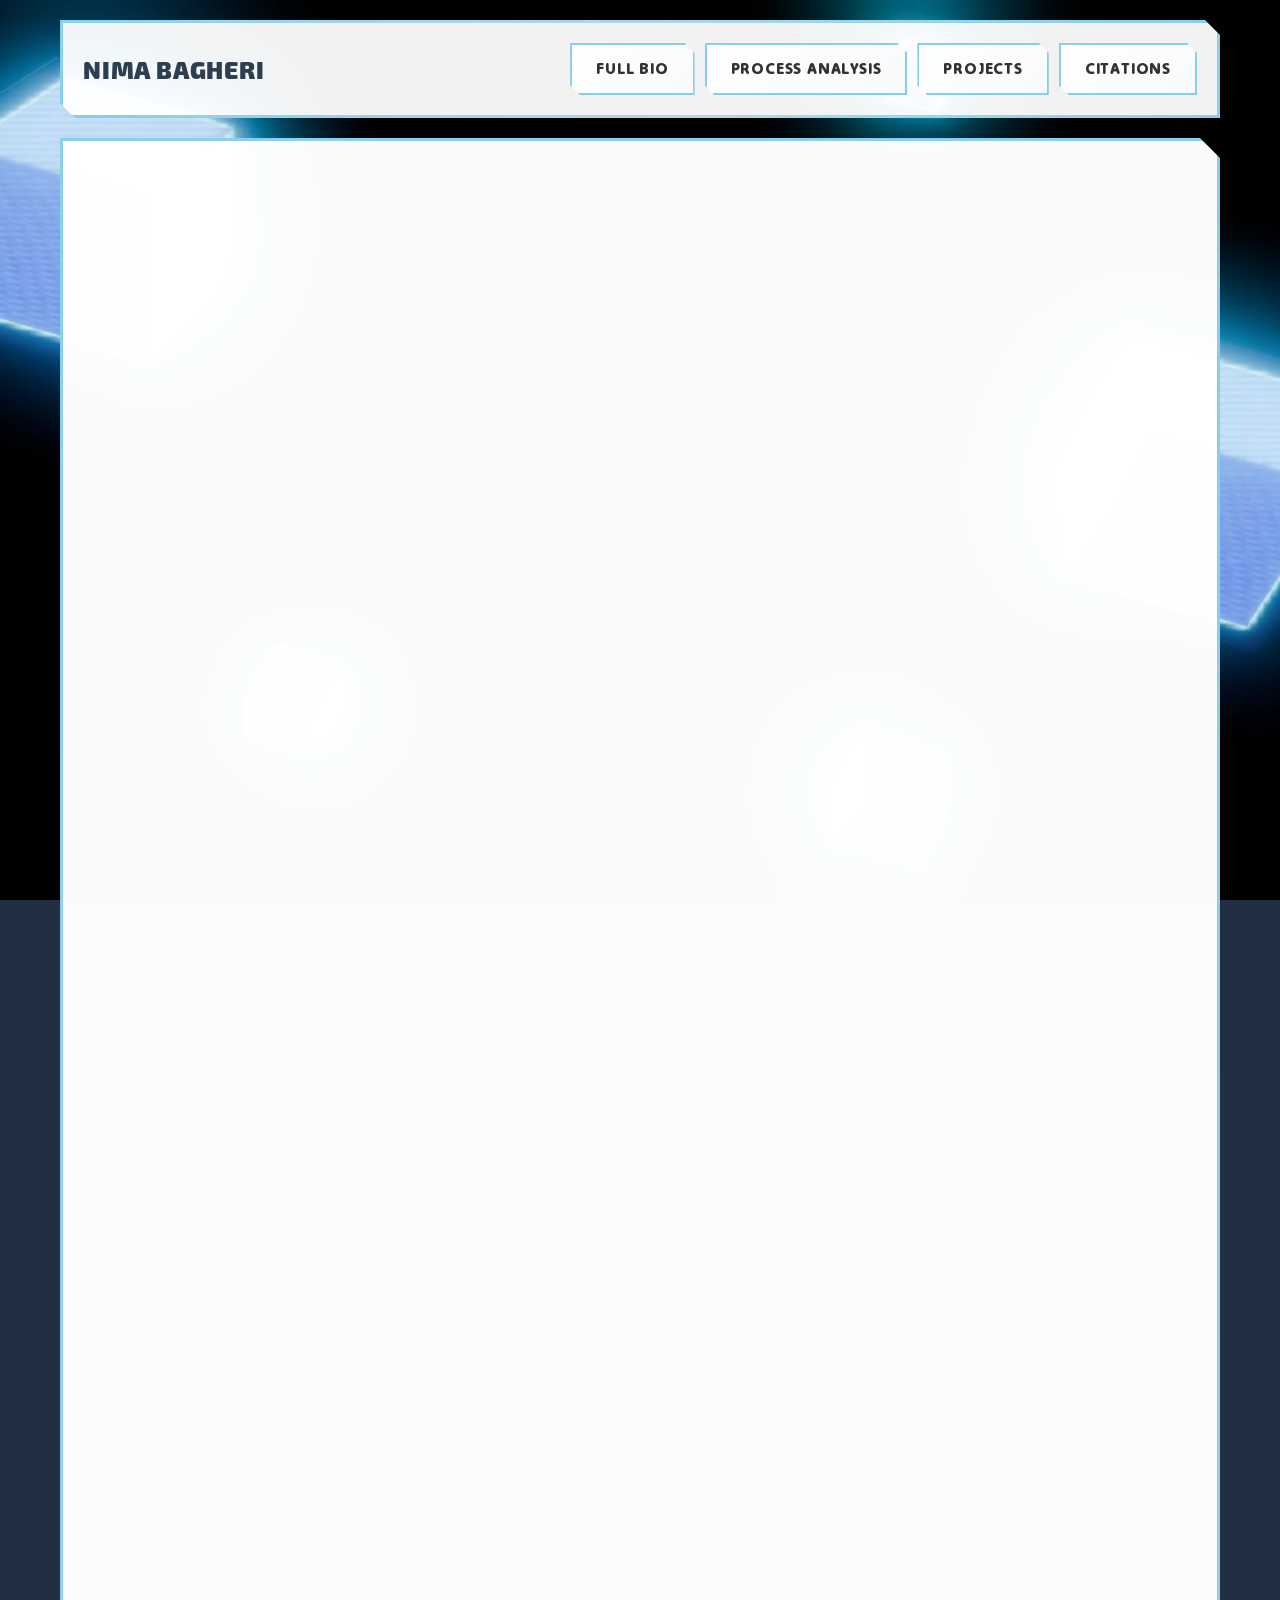
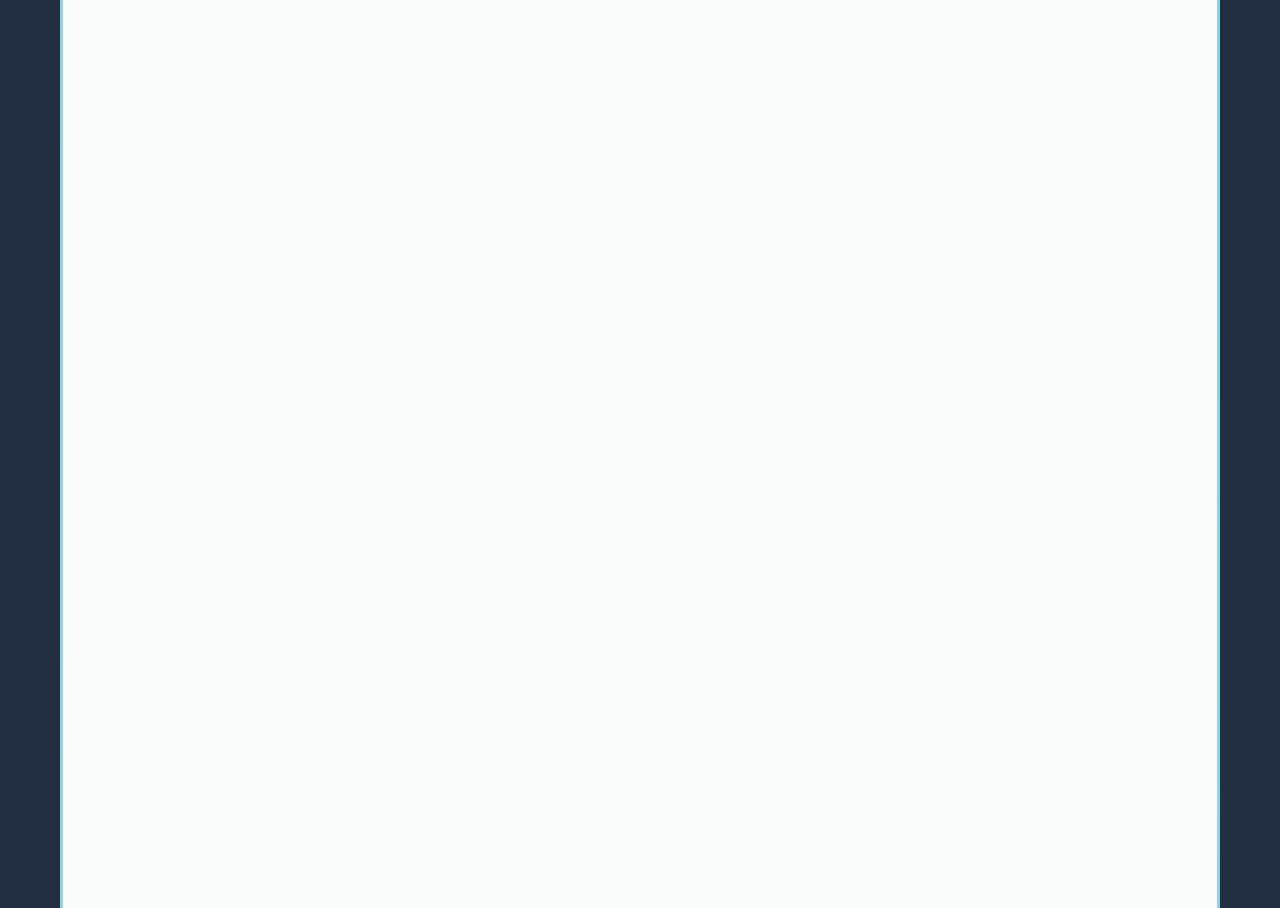
==== commit 1092ba8d: "Updated Multiple Components -Added the rest of my contributions for the Love out of This World proje" ====
--- a/arcane-redemption-full-work.html
+++ b/arcane-redemption-full-work.html
@@ -14,6 +14,7 @@
         <div class="nav-links">
             <a href="bio.html" class="nav-link">Full Bio</a>
             <a href="process-analysis.html" class="nav-link">Process Analysis</a>
+            <a href="projects.html" class="nav-link">Projects</a>
             <a href="citations.html" class="nav-link">Citations</a>
         </div>
     </nav>
@@ -21,90 +22,149 @@
     <main>
         <section id="detailed-contribution" class="swoop-in">
             <h2>Detailed Contributions</h2>
+            <h3>Character Animations</h3>
+            <p>Note: In order to reduce website load times because of the large file sizes, these animations are only
+                viewable by clicking on them.</p>
             <div class="gallery">
                 <div class="work-item swoop-in">
-                    <img src="img/arcaneRedemption/WimzardAnims.gif" alt="Maguso character animations"
-                        class="work-image" loading="lazy">
+                    <div class="gif-card">
+                        <img class="work-image" data-src="img/arcaneRedemption/WimzardAnims.gif"
+                            src="[data-uri]"
+                            alt="Maguso character animations" loading="lazy">
+                        <button type="button" class="gif-play-button" aria-label="Play Maguso animation">Play</button>
+                    </div>
                     <h3>Maguso</h3>
                     <p>Full animations for Maguso, the playable character of Arcane Redemption.</p>
                 </div>
                 <div class="work-item swoop-in">
-                    <img src="img/arcaneRedemption/SkarAnims.gif" alt="Skar character animations" class="work-image"
-                        loading="lazy">
+                    <div class="gif-card">
+                        <img class="work-image" data-src="img/arcaneRedemption/SkarAnims.gif"
+                            src="[data-uri]"
+                            alt="Skar character animations" loading="lazy">
+                        <button type="button" class="gif-play-button" aria-label="Play Skar animation">Play</button>
+                    </div>
                     <h3>Skar</h3>
                     <p>Full animations for Skar, the final boss of Arcane Redemption.</p>
                 </div>
                 <div class="work-item swoop-in">
-                    <img src="img/arcaneRedemption/TreeBossAnims.gif" alt="Tree boss animations" class="work-image"
-                        loading="lazy">
+                    <div class="gif-card">
+                        <img class="work-image" data-src="img/arcaneRedemption/TreeBossAnims.gif"
+                            src="[data-uri]" alt="Tree boss animations"
+                            loading="lazy">
+                        <button type="button" class="gif-play-button"
+                            aria-label="Play Tree Boss animation">Play</button>
+                    </div>
                     <h3>Tree Boss</h3>
                     <p>Full animations for Flandrik, the boss encountered in the town, and the first boss of the game.
                     </p>
                 </div>
                 <div class="work-item swoop-in">
-                    <img src="img/arcaneRedemption/VolcanoBossAnims.gif" alt="Volcano boss animations"
-                        class="work-image" loading="lazy">
+                    <div class="gif-card">
+                        <img class="work-image" data-src="img/arcaneRedemption/VolcanoBossAnims.gif"
+                            src="[data-uri]"
+                            alt="Volcano boss animations" loading="lazy">
+                        <button type="button" class="gif-play-button"
+                            aria-label="Play Volcano Boss animation">Play</button>
+                    </div>
                     <h3>Volcano Boss</h3>
                     <p>Full animations for Vaxel, the boss encountered in the volcano biome.</p>
                 </div>
                 <div class="work-item swoop-in">
-                    <img src="img/arcaneRedemption/WaterBossAnims.gif" alt="Water boss animations" class="work-image"
-                        loading="lazy">
+                    <div class="gif-card">
+                        <img class="work-image" data-src="img/arcaneRedemption/WaterBossAnims.gif"
+                            src="[data-uri]" alt="Water boss animations"
+                            loading="lazy">
+                        <button type="button" class="gif-play-button"
+                            aria-label="Play Water Boss animation">Play</button>
+                    </div>
                     <h3>Water Boss</h3>
                     <p>Full animations Skogmast, the boss encountered in the bay biome.</p>
                 </div>
                 <div class="work-item swoop-in">
-                    <img src="img/arcaneRedemption/MayorAnims.gif" alt="Mayor character animations" class="work-image"
-                        loading="lazy">
+                    <div class="gif-card">
+                        <img class="work-image" data-src="img/arcaneRedemption/MayorAnims.gif"
+                            src="[data-uri]"
+                            alt="Mayor character animations" loading="lazy">
+                        <button type="button" class="gif-play-button" aria-label="Play Mayor animation">Play</button>
+                    </div>
                     <h3>Mayor</h3>
                     <p>NPC animations for the Mayor (shared across all NPCs).</p>
                 </div>
                 <div class="work-item swoop-in">
-                    <img src="img/arcaneRedemption/NPCAnims.gif" alt="3D models of the main character and final boss"
-                        class="work-image" loading="lazy">
+                    <div class="gif-card">
+                        <img class="work-image" data-src="img/arcaneRedemption/NPCAnims.gif"
+                            src="[data-uri]"
+                            alt="3D models of the main character and final boss" loading="lazy">
+                        <button type="button" class="gif-play-button"
+                            aria-label="Play Scared NPC animation">Play</button>
+                    </div>
                     <h3>Scared NPC</h3>
                     <p>Extra animations for NPCs in the game (shared across all NPCs).</p>
                 </div>
                 <div class="work-item swoop-in">
-                    <img src="img/arcaneRedemption/PlantEnemyAnims.gif" alt="Plant enemy animations" class="work-image"
-                        loading="lazy">
+                    <div class="gif-card">
+                        <img class="work-image" data-src="img/arcaneRedemption/PlantEnemyAnims.gif"
+                            src="[data-uri]"
+                            alt="Plant enemy animations" loading="lazy">
+                        <button type="button" class="gif-play-button"
+                            aria-label="Play Plant Enemy animation">Play</button>
+                    </div>
                     <h3>Plant Enemy</h3>
                     <p>Full animations for the plant enemies found in the fire dungeon.</p>
                 </div>
                 <div class="work-item swoop-in">
-                    <img src="img/arcaneRedemption/WaterEnemyAnims.gif" alt="Water enemy animations" class="work-image"
-                        loading="lazy">
+                    <div class="gif-card">
+                        <img class="work-image" data-src="img/arcaneRedemption/WaterEnemyAnims.gif"
+                            src="[data-uri]"
+                            alt="Water enemy animations" loading="lazy">
+                        <button type="button" class="gif-play-button"
+                            aria-label="Play Water Enemy animation">Play</button>
+                    </div>
                     <h3>Water Enemy</h3>
                     <p>Full animations for the water enemies found in the plant dungeon.</p>
                 </div>
                 <div class="work-item swoop-in">
-                    <img src="img/arcaneRedemption/FireEnemyAnims.gif" alt="Fire enemy animations" class="work-image"
-                        loading="lazy">
+                    <div class="gif-card">
+                        <img class="work-image" data-src="img/arcaneRedemption/FireEnemyAnims.gif"
+                            src="[data-uri]" alt="Fire enemy animations"
+                            loading="lazy">
+                        <button type="button" class="gif-play-button"
+                            aria-label="Play Fire Enemy animation">Play</button>
+                    </div>
                     <h3>Fire Enemy</h3>
                     <p>Full animations for the fire enemies found in the water dungeon.</p>
                 </div>
                 <div class="work-item swoop-in">
-                    <img src="img/arcaneRedemption/FlyingFireEnemyAnims.gif" alt="Flying fire enemy animations"
-                        class="work-image" loading="lazy">
+                    <div class="gif-card">
+                        <img class="work-image" data-src="img/arcaneRedemption/FlyingFireEnemyAnims.gif"
+                            src="[data-uri]"
+                            alt="Flying fire enemy animations" loading="lazy">
+                        <button type="button" class="gif-play-button"
+                            aria-label="Play Flying Fire Enemy animation">Play</button>
+                    </div>
                     <h3>Flying Fire Enemy</h3>
                     <p>Full animations for the flying fire enemies found in the volcano biome (shared across all flying
                         enemy variants).</p>
                 </div>
                 <div class="work-item swoop-in">
-                    <img src="img/arcaneRedemption/FlowerAllAnims.gif" alt="Flower puzzle key animations"
-                        class="work-image" loading="lazy">
+                    <div class="gif-card">
+                        <img class="work-image" data-src="img/arcaneRedemption/FlowerAllAnims.gif"
+                            src="[data-uri]"
+                            alt="Flower puzzle key animations" loading="lazy">
+                        <button type="button" class="gif-play-button" aria-label="Play Flower animation">Play</button>
+                    </div>
                     <h3>Flower</h3>
                     <p>Full animations for the interactible flowers found in the plant dungeon.</p>
                 </div>
             </div>
             <div class="contribution-actions">
-            <div class="project-links">
-                <a href="https://kretaceousking.itch.io/arcane-redemption" class="project-link"
-                    aria-label="Download Arcane Redemption on Itch.io">Play the Game</a>
-            </div>
-            <div>
-                <a href="projects.html" class="nav-link">See More Projects</a>
-            </div>
+                <div class="project-links">
+                    <a href="https://kretaceousking.itch.io/arcane-redemption" class="project-link"
+                        aria-label="Download Arcane Redemption on Itch.io">Play the Game</a>
+                </div>
+                <div>
+                    <a href="projects.html" class="nav-link">See More Projects</a>
+                </div>
             </div>
         </section>
     </main>
@@ -114,34 +174,106 @@
     <div class="footer-content">
         <div class="footer-section">
             <p>Animation Portfolio</p>
-            <p>&copy; 2025 - Nima Bagheri</p>
+            <p>&copy; 2026 - Nima Bagheri</p>
         </div>
         <div class="footer-section contact-info">
             <h4>Contact Me</h4>
             <p>Email:
-                <a href="mailto:bagherinima80@gmail.com"
-                    aria-label="bagherinima80@gmail.com - Send email to Nima Bagheri">bagherinima80@gmail.com</a>
+                <a href="mailto:nimanullbus90@gmail.com"
+                    aria-label="nimanullbus90@gmail.com - Send email to Nima Bagheri">nimanullbus90@gmail.com</a>
             </p>
+            <div class="social-links">
+                <a class="social-link" href="https://www.instagram.com/nima_null_alt/" target="_blank"
+                    rel="noreferrer noopener" aria-label="Nima Bagheri on Instagram">
+                    <svg viewBox="0 0 24 24" aria-hidden="true">
+                        <path
+                            d="M7 2h10a5 5 0 0 1 5 5v10a5 5 0 0 1-5 5H7a5 5 0 0 1-5-5V7a5 5 0 0 1 5-5zm0 1.5A3.5 3.5 0 0 0 3.5 7v10A3.5 3.5 0 0 0 7 20.5h10A3.5 3.5 0 0 0 20.5 17V7A3.5 3.5 0 0 0 17 3.5H7zm5 2A4 4 0 1 1 8 9.5 4 4 0 0 1 12 5.5zm0 1.5a2.5 2.5 0 1 0 0 5 2.5 2.5 0 0 0 0-5zm4.5-.5a.75.75 0 1 1 0 1.5.75.75 0 0 1 0-1.5z" />
+                    </svg>
+                    Instagram
+                </a>
+                <a class="social-link" href="https://www.linkedin.com/in/nima-bagheri-653015264" target="_blank"
+                    rel="noreferrer noopener" aria-label="Nima Bagheri on LinkedIn">
+                    <svg viewBox="0 0 24 24" aria-hidden="true">
+                        <path
+                            d="M4 4h4v16H4V4zm2-2a2 2 0 1 0 0 4 2 2 0 0 0 0-4zm6 2h4v2h.06c.56-1.06 1.94-2 3.94-2 4.2 0 5 2.76 5 6.34V20h-4v-6.5c0-1.55-.03-3.56-2.17-3.56-2.18 0-2.5 1.68-2.5 3.42V20h-4V4z" />
+                    </svg>
+                    LinkedIn
+                </a>
+                <a class="social-link" href="https://t.me/N16tm4r33" target="_blank" rel="noreferrer noopener"
+                    aria-label="Nima Bagheri on Telegram">
+                    <svg viewBox="0 0 24 24" aria-hidden="true">
+                        <path d="M3.5 12.5l15-6.5-2.5 11.25-4.5-3.12-2.25 2.25v-4.5L18.5 6l-13 6.5z" />
+                    </svg>
+                    Telegram
+                </a>
+                <a class="social-link" href="https://www.youtube.com/@EmptyBox90" target="_blank"
+                    rel="noreferrer noopener" aria-label="EmptyBox90 on YouTube">
+                    <svg viewBox="0 0 24 24" aria-hidden="true">
+                        <path
+                            d="M21 6.25s-.22-1.5-.88-2.16C19.5 3.5 18.75 3.5 18.25 3.5H5.75c-.5 0-1.25 0-1.87.59C3.22 4.75 3 6.25 3 6.25S2.75 8 2.75 9.75v4.5C2.75 16 3 17.75 3 17.75s.22 1.5.88 2.16c.62.59 1.37.59 1.87.59h12.5c.5 0 1.25 0 1.87-.59.66-.66.88-2.16.88-2.16S21 16 21 14.25v-4.5C21 8 21 6.25 21 6.25zM9.75 15.5V8.5l5.5 3.5-5.5 3.5z" />
+                    </svg>
+                    YouTube
+                </a>
+                <a class="social-link" href="https://ko-fi.com/nimanull90" target="_blank" rel="noreferrer noopener"
+                    aria-label="Nima Bagheri on KoFi">
+                    <svg viewBox="0 0 24 24" aria-hidden="true">
+                        <path
+                            d="M6 4h12v2H6V4zm11 2h1.5a1.5 1.5 0 0 1 0 3H17v2a4 4 0 0 1-4 4H9a4 4 0 0 1-4-4V9H6V6h11zm0 3h1.5a.5.5 0 0 0 0-1H17v1z" />
+                    </svg>
+                    KoFi
+                </a>
+            </div>
         </div>
     </div>
 </footer>
+<div id="gif-modal" class="gif-modal" aria-hidden="true">
+    <div class="gif-modal-content" role="dialog" aria-modal="true" aria-label="Zoomed animation viewer">
+        <button type="button" class="gif-modal-close" aria-label="Close zoomed animation">×</button>
+        <img class="gif-modal-image" src="" alt="Zoomed animation">
+    </div>
+</div>
 <script>
-    const observer = new IntersectionObserver((entries) => {
-        entries.forEach(entry => {
-            const img = entry.target;
-            if (entry.isIntersecting) {
-                // Restore the real src from data-src
-                if (img.dataset.src) img.src = img.dataset.src;
-            } else {
-                // Clear src to stop rendering, save real path first
-                if (!img.dataset.src) img.dataset.src = img.src;
-                img.src = '';
-            }
-        });
-    }, { rootMargin: '200px' }); // 200px head-start before entering view
-
-    document.querySelectorAll('img[src$=".gif"]').forEach(img => {
-        observer.observe(img);
+    const modal = document.getElementById('gif-modal');
+    const modalImage = modal.querySelector('.gif-modal-image');
+    const modalClose = modal.querySelector('.gif-modal-close');
+
+    const openModal = (gifSrc, altText) => {
+        modalImage.src = gifSrc;
+        modalImage.alt = altText;
+        modal.classList.add('open');
+        modal.setAttribute('aria-hidden', 'false');
+    };
+
+    const closeModal = () => {
+        modal.classList.remove('open');
+        modal.setAttribute('aria-hidden', 'true');
+        modalImage.src = '';
+    };
+
+    document.querySelectorAll('.gif-card').forEach(card => {
+        const img = card.querySelector('img[data-src]');
+        const button = card.querySelector('.gif-play-button');
+
+        const handleOpen = event => {
+            event.preventDefault();
+            if (!img || !img.dataset.src) return;
+            openModal(img.dataset.src, img.alt);
+        };
+
+        button.addEventListener('click', handleOpen);
+        img.addEventListener('click', handleOpen);
+    });
+
+    modalClose.addEventListener('click', closeModal);
+    modal.addEventListener('click', event => {
+        if (event.target === modal) {
+            closeModal();
+        }
+    });
+    document.addEventListener('keydown', event => {
+        if (event.key === 'Escape' && modal.classList.contains('open')) {
+            closeModal();
+        }
     });
 </script>
 
--- a/css/main.css
+++ b/css/main.css
@@ -549,6 +549,114 @@
     clip-path: polygon(0 0, calc(100% - 0.5rem) 0, 100% 0.5rem, 100% 100%, 0.5rem 100%, 0 calc(100% - 0.5rem));
 }
 
+.gif-card {
+    position: relative;
+    display: inline-block;
+}
+
+.gif-card .work-image {
+    display: block;
+}
+
+.gif-play-button {
+    position: absolute;
+    top: 50%;
+    left: 50%;
+    transform: translate(-50%, -50%);
+    padding: 0.75rem 1.25rem;
+    border: 0.125rem solid rgba(255, 255, 255, 0.9);
+    background: rgba(0, 0, 0, 0.64);
+    color: #ffffff;
+    font-size: 0.95rem;
+    letter-spacing: 0.08rem;
+    text-transform: uppercase;
+    cursor: pointer;
+    transition: transform 0.25s ease, opacity 0.25s ease, background 0.25s ease;
+    border-radius: 999px;
+    box-shadow: 0 0.5rem 1rem rgba(0, 0, 0, 0.25);
+}
+
+.gif-play-button:hover {
+    transform: translate(-50%, -50%) scale(1.03);
+    background: rgba(0, 0, 0, 0.78);
+}
+
+.gif-card.playing .gif-play-button {
+    opacity: 0;
+    pointer-events: none;
+}
+
+.gif-card .work-image,
+.gif-card .gif-play-button {
+    cursor: pointer;
+}
+
+.gif-modal {
+    position: fixed;
+    inset: 0;
+    background: rgba(0, 0, 0, 0.85);
+    display: flex;
+    justify-content: center;
+    align-items: center;
+    padding: 1.5rem;
+    z-index: 9999;
+    opacity: 0;
+    visibility: hidden;
+    transition: opacity 0.25s ease, visibility 0.25s ease;
+}
+
+.gif-modal.open {
+    opacity: 1;
+    visibility: visible;
+}
+
+.gif-modal::before {
+    content: '';
+    position: absolute;
+    inset: 0;
+    background: rgba(0, 0, 0, 0.75);
+}
+
+.gif-modal-content {
+    position: relative;
+    max-width: min(90vw, 60rem);
+    max-height: min(90vh, 40rem);
+    width: 100%;
+    z-index: 1;
+}
+
+.gif-modal-image {
+    width: 100%;
+    height: auto;
+    display: block;
+    border-radius: 0.75rem;
+    border: 0.25rem solid rgba(255,255,255,0.2);
+    box-shadow: 0 0 2rem rgba(0,0,0,0.4);
+}
+
+.gif-modal-close {
+    position: absolute;
+    top: -0.75rem;
+    right: -0.75rem;
+    z-index: 2;
+    width: 2.25rem;
+    height: 2.25rem;
+    border: none;
+    border-radius: 50%;
+    background: rgba(255, 255, 255, 0.88);
+    color: #1a1a1a;
+    font-size: 1.25rem;
+    font-weight: 700;
+    display: grid;
+    place-items: center;
+    cursor: pointer;
+    box-shadow: 0 0.5rem 1rem rgba(0,0,0,0.25);
+}
+
+.gif-modal-close:hover {
+    background: rgba(255, 255, 255, 1);
+}
+
 /* Specific image dimensions */
 .work-image[alt*="Orange character idle animation"] { width: 18.75rem; height: 12.5rem; }
 .work-image[alt*="Tentacle emerging"] { width: 18.75rem; height: 11.25rem; }
@@ -571,7 +679,7 @@
 #detailed-contribution .work-image {
     width: 18.75rem;
     height: 12.5rem;
-    object-fit: cover;
+    object-fit: contain;
 }
 
 #detailed-contribution .contribution-actions {
@@ -964,6 +1072,41 @@
     text-shadow: 0 0 0.2rem #87ceeb;
 }
 
+.social-links {
+    display: flex;
+    flex-wrap: wrap;
+    justify-content: flex-start;
+    gap: 0.75rem;
+    margin-top: 0.75rem;
+}
+
+.social-link {
+    display: inline-flex;
+    align-items: center;
+    gap: 0.5rem;
+    color: #add8e6;
+    background: rgba(255, 255, 255, 0.05);
+    border: 1px solid rgba(255, 255, 255, 0.12);
+    border-radius: 999px;
+    padding: 0.5rem 0.75rem;
+    text-decoration: none;
+    transition: color 0.25s ease, transform 0.2s ease, border-color 0.25s ease;
+    font-size: 0.9rem;
+}
+
+.social-link svg {
+    width: 1rem;
+    height: 1rem;
+    fill: currentColor;
+    flex-shrink: 0;
+}
+
+.social-link:hover {
+    color: #87ceeb;
+    border-color: rgba(135, 206, 235, 0.5);
+    transform: translateY(-0.05rem);
+}
+
 footer p {
     color: rgba(255, 255, 255, 0.9);
     margin-bottom: 0.5rem;
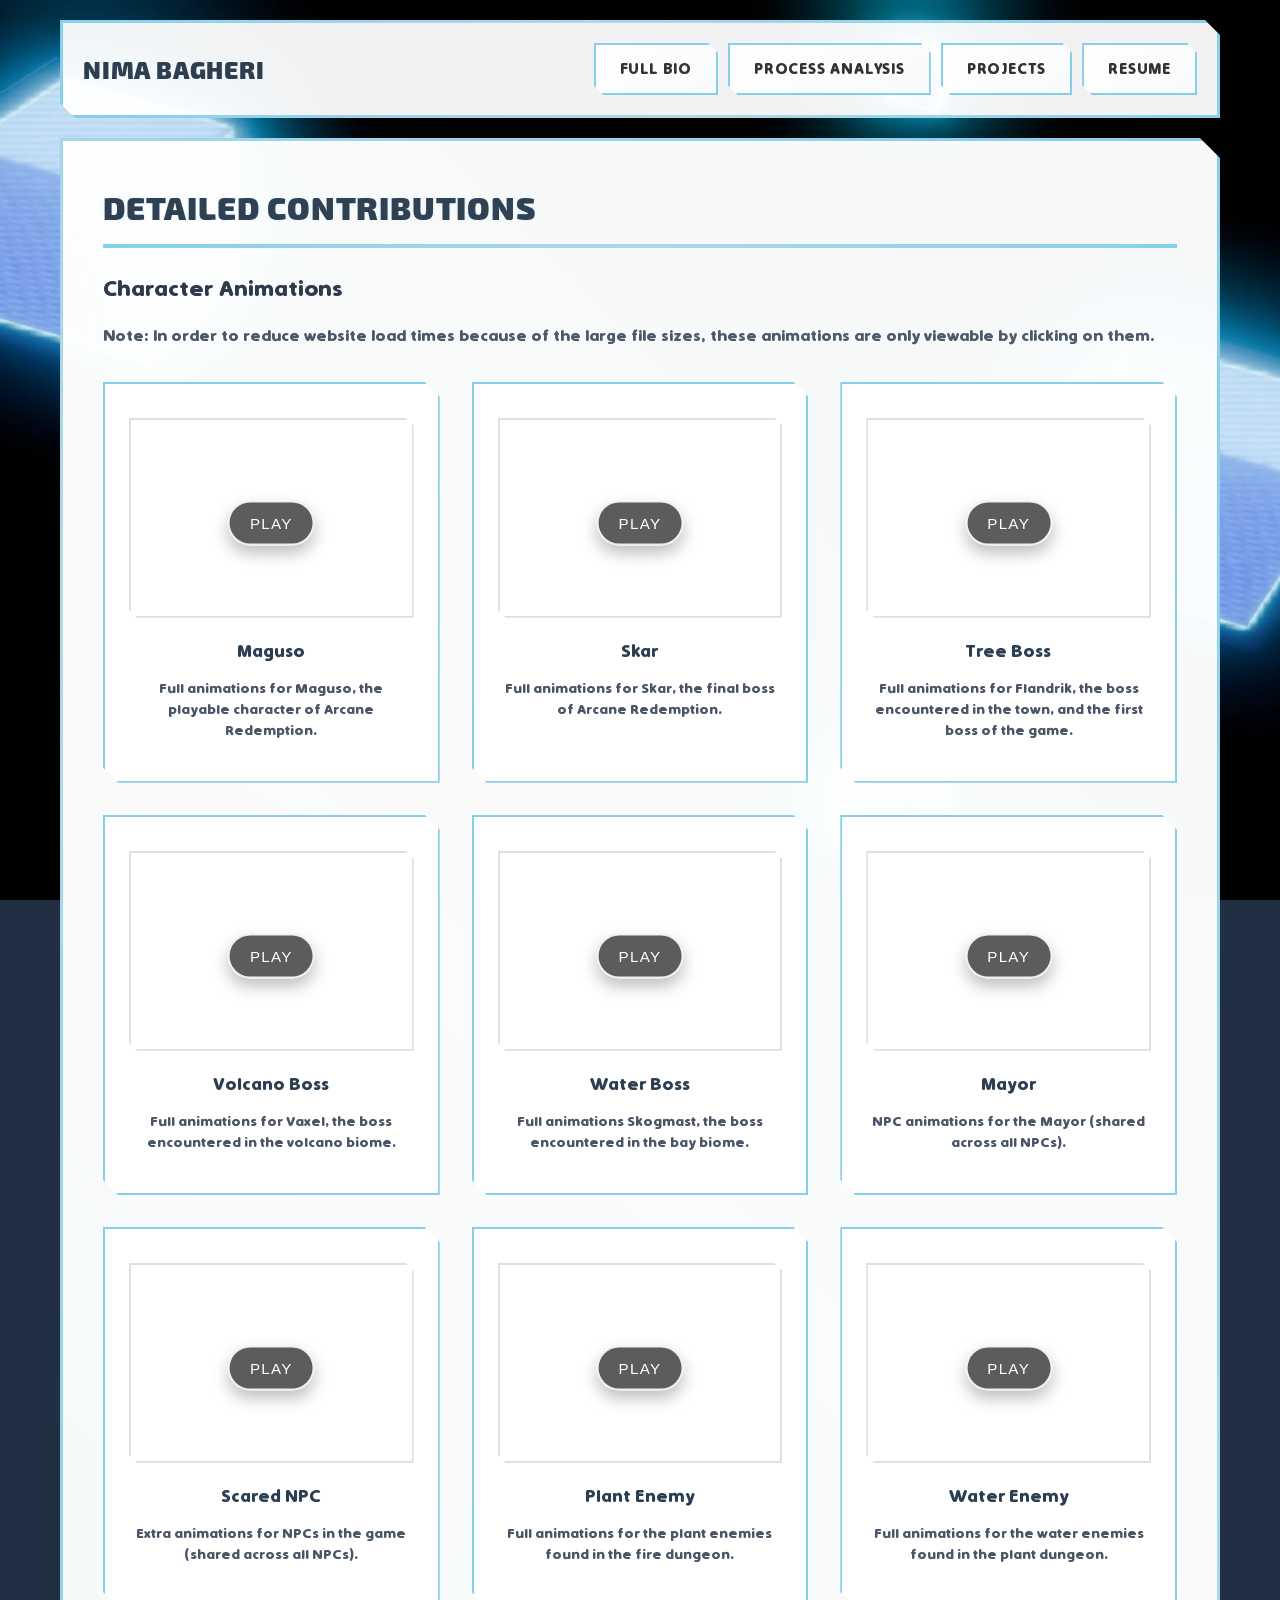
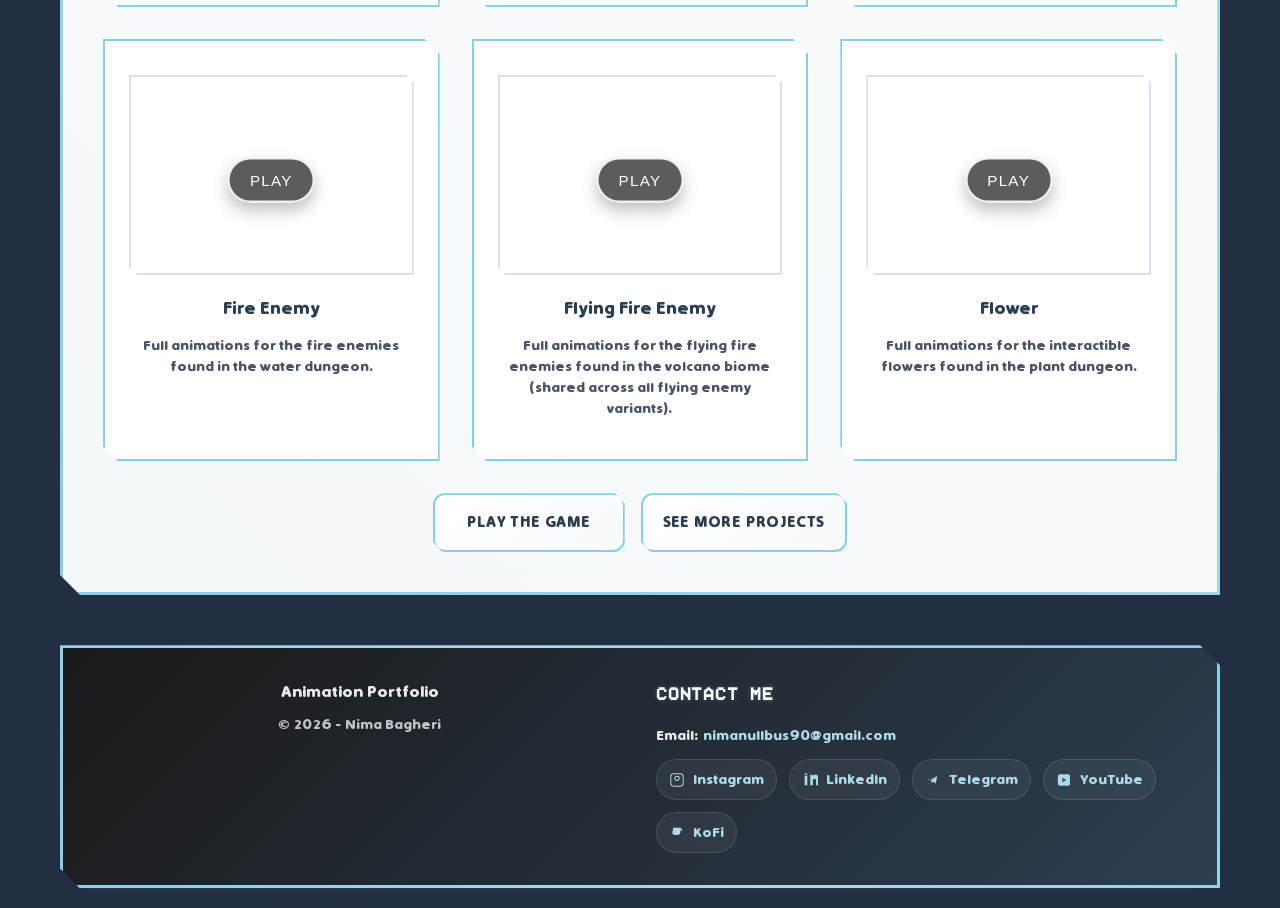
==== commit 4d281567: "Updated Multiple Components -Added Zvezda-13 and Mail Mischief contributions -Updated bio -Added res" ====
--- a/arcane-redemption-full-work.html
+++ b/arcane-redemption-full-work.html
@@ -15,7 +15,7 @@
             <a href="bio.html" class="nav-link">Full Bio</a>
             <a href="process-analysis.html" class="nav-link">Process Analysis</a>
             <a href="projects.html" class="nav-link">Projects</a>
-            <a href="citations.html" class="nav-link">Citations</a>
+            <a href="resume.html" class="nav-link">Resume</a>
         </div>
     </nav>
 
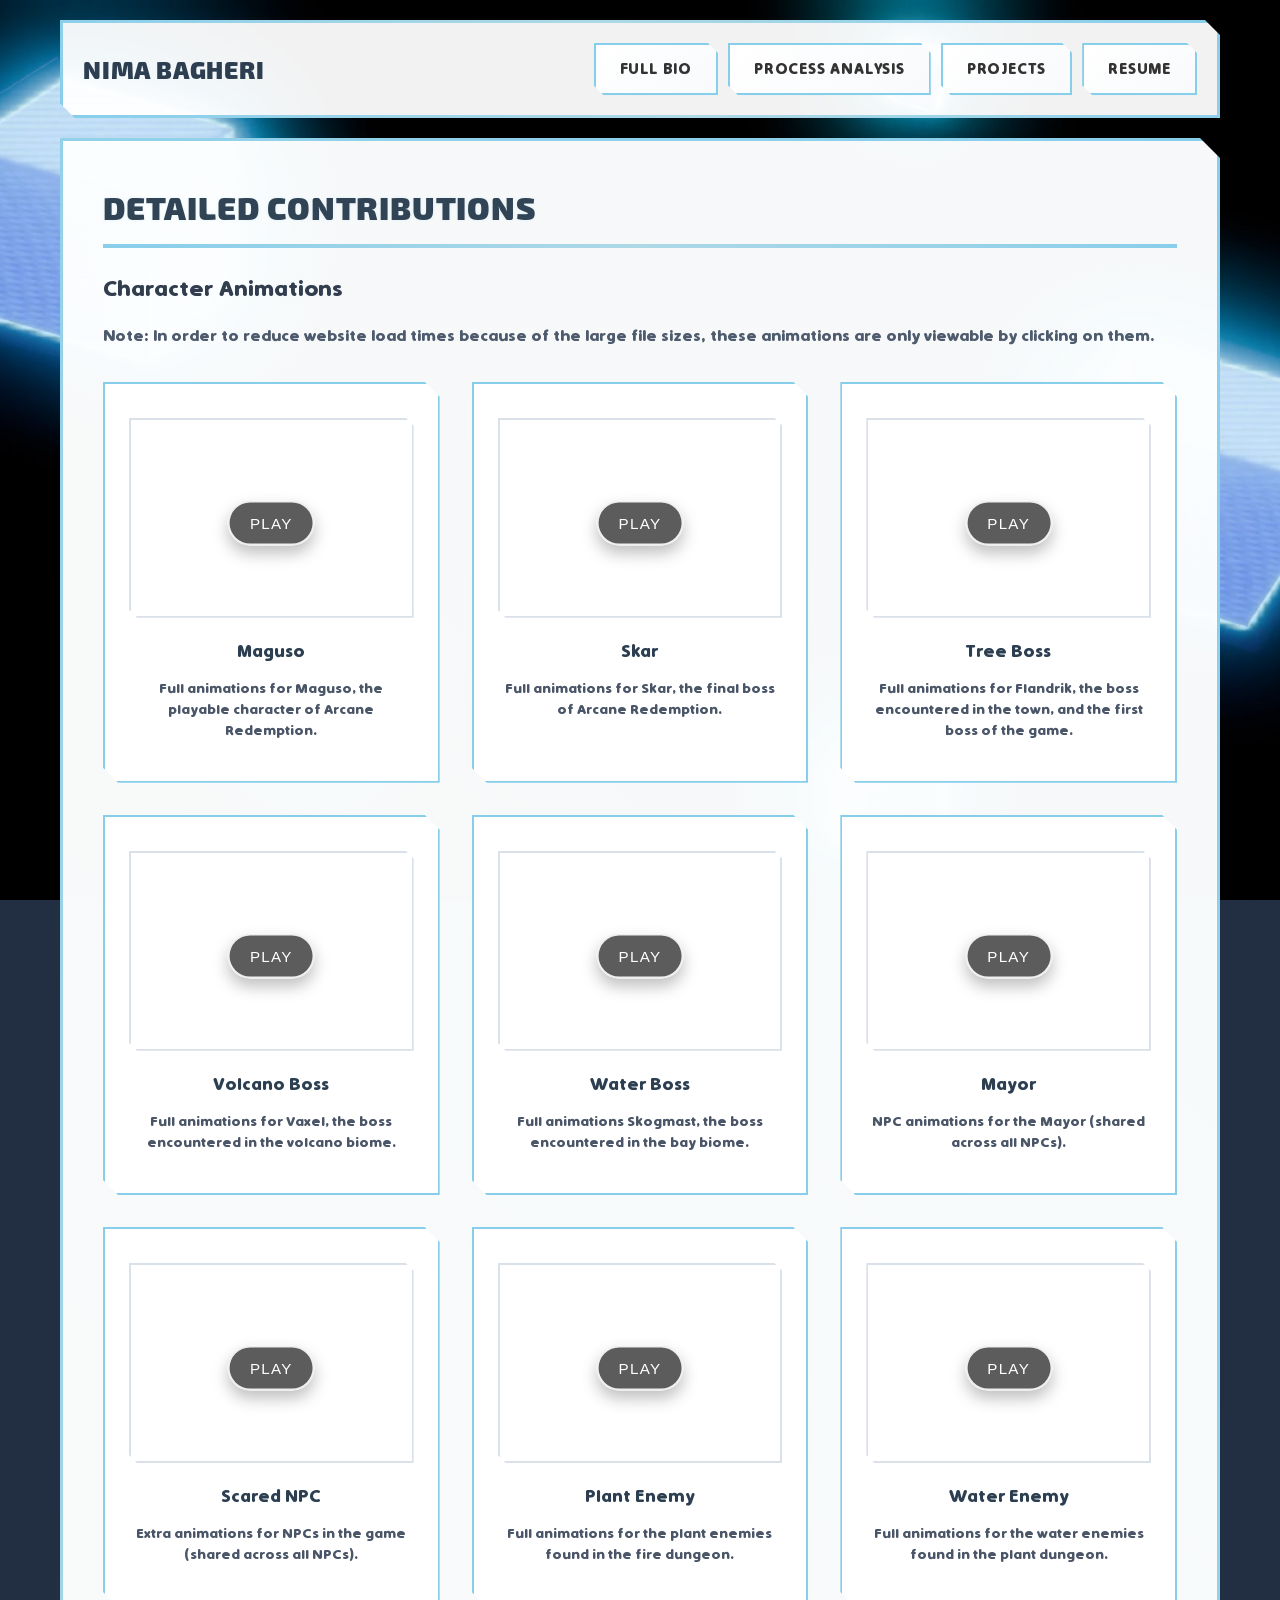
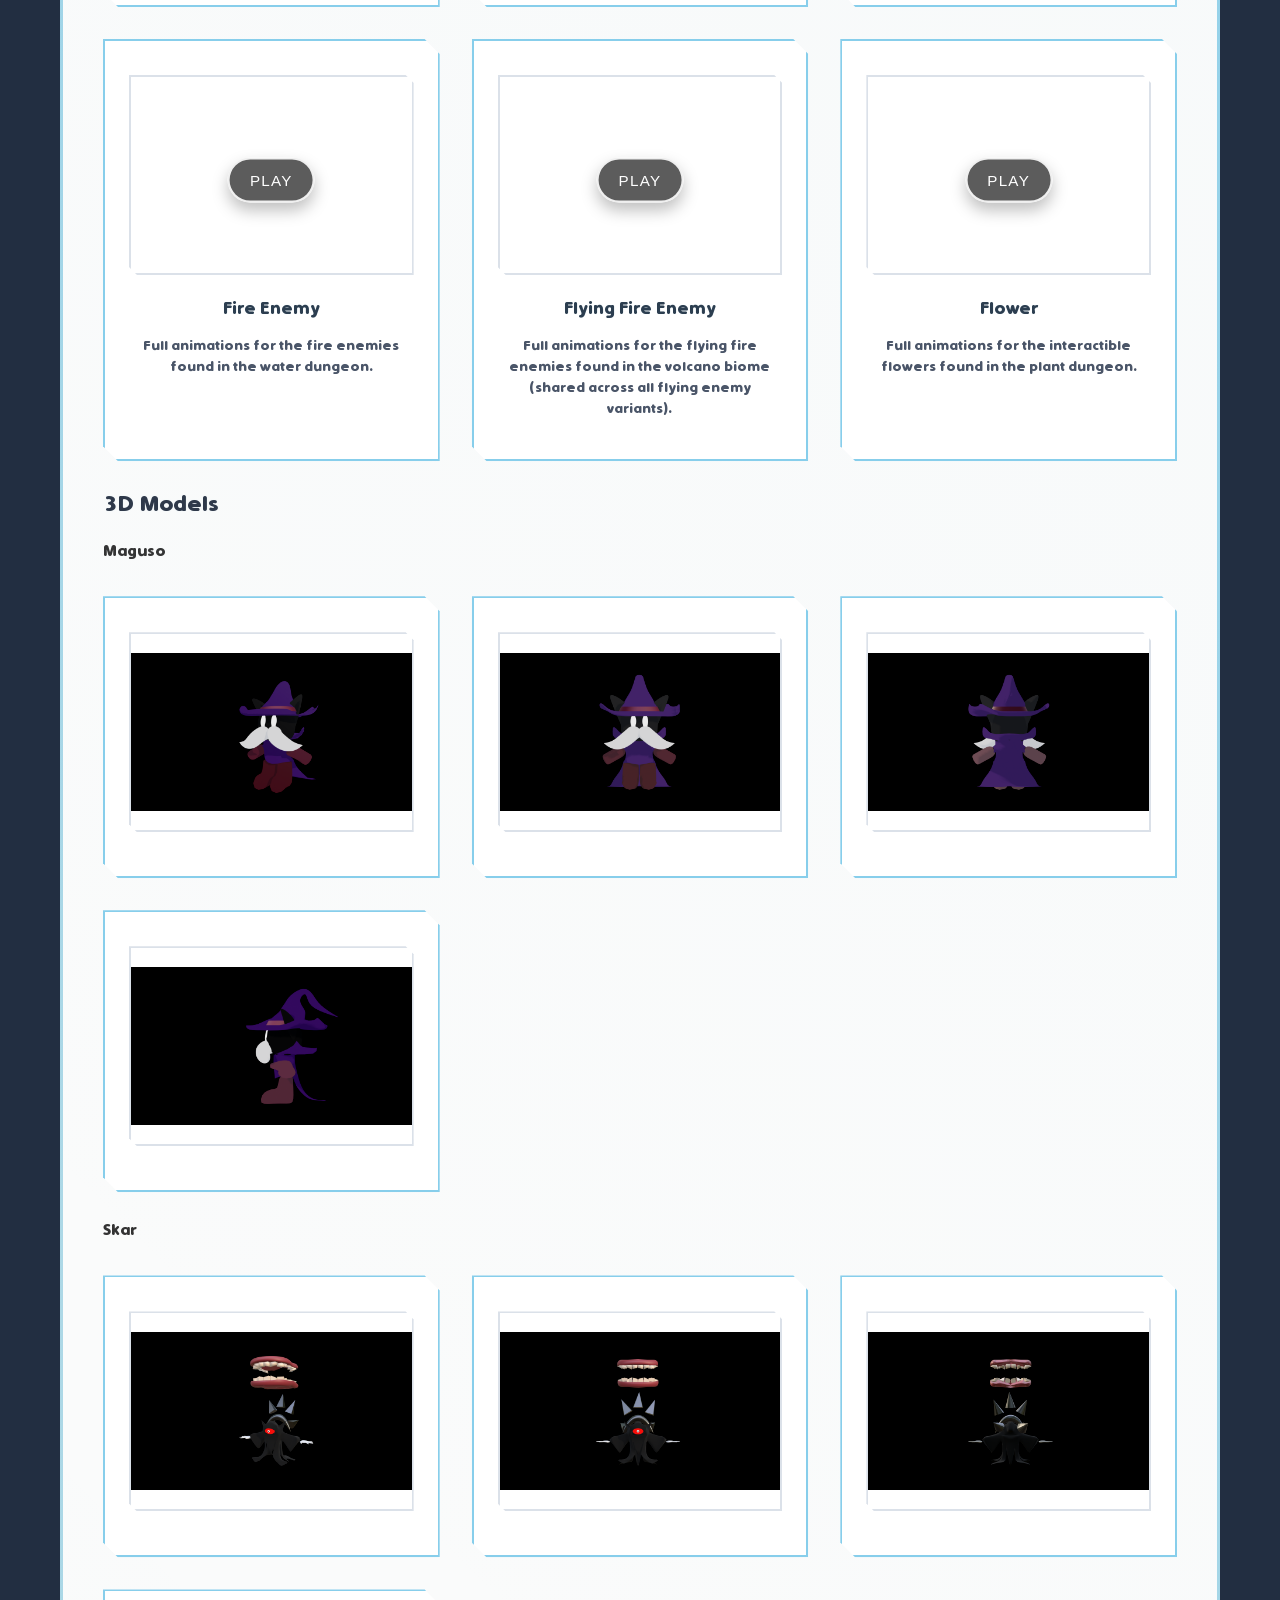
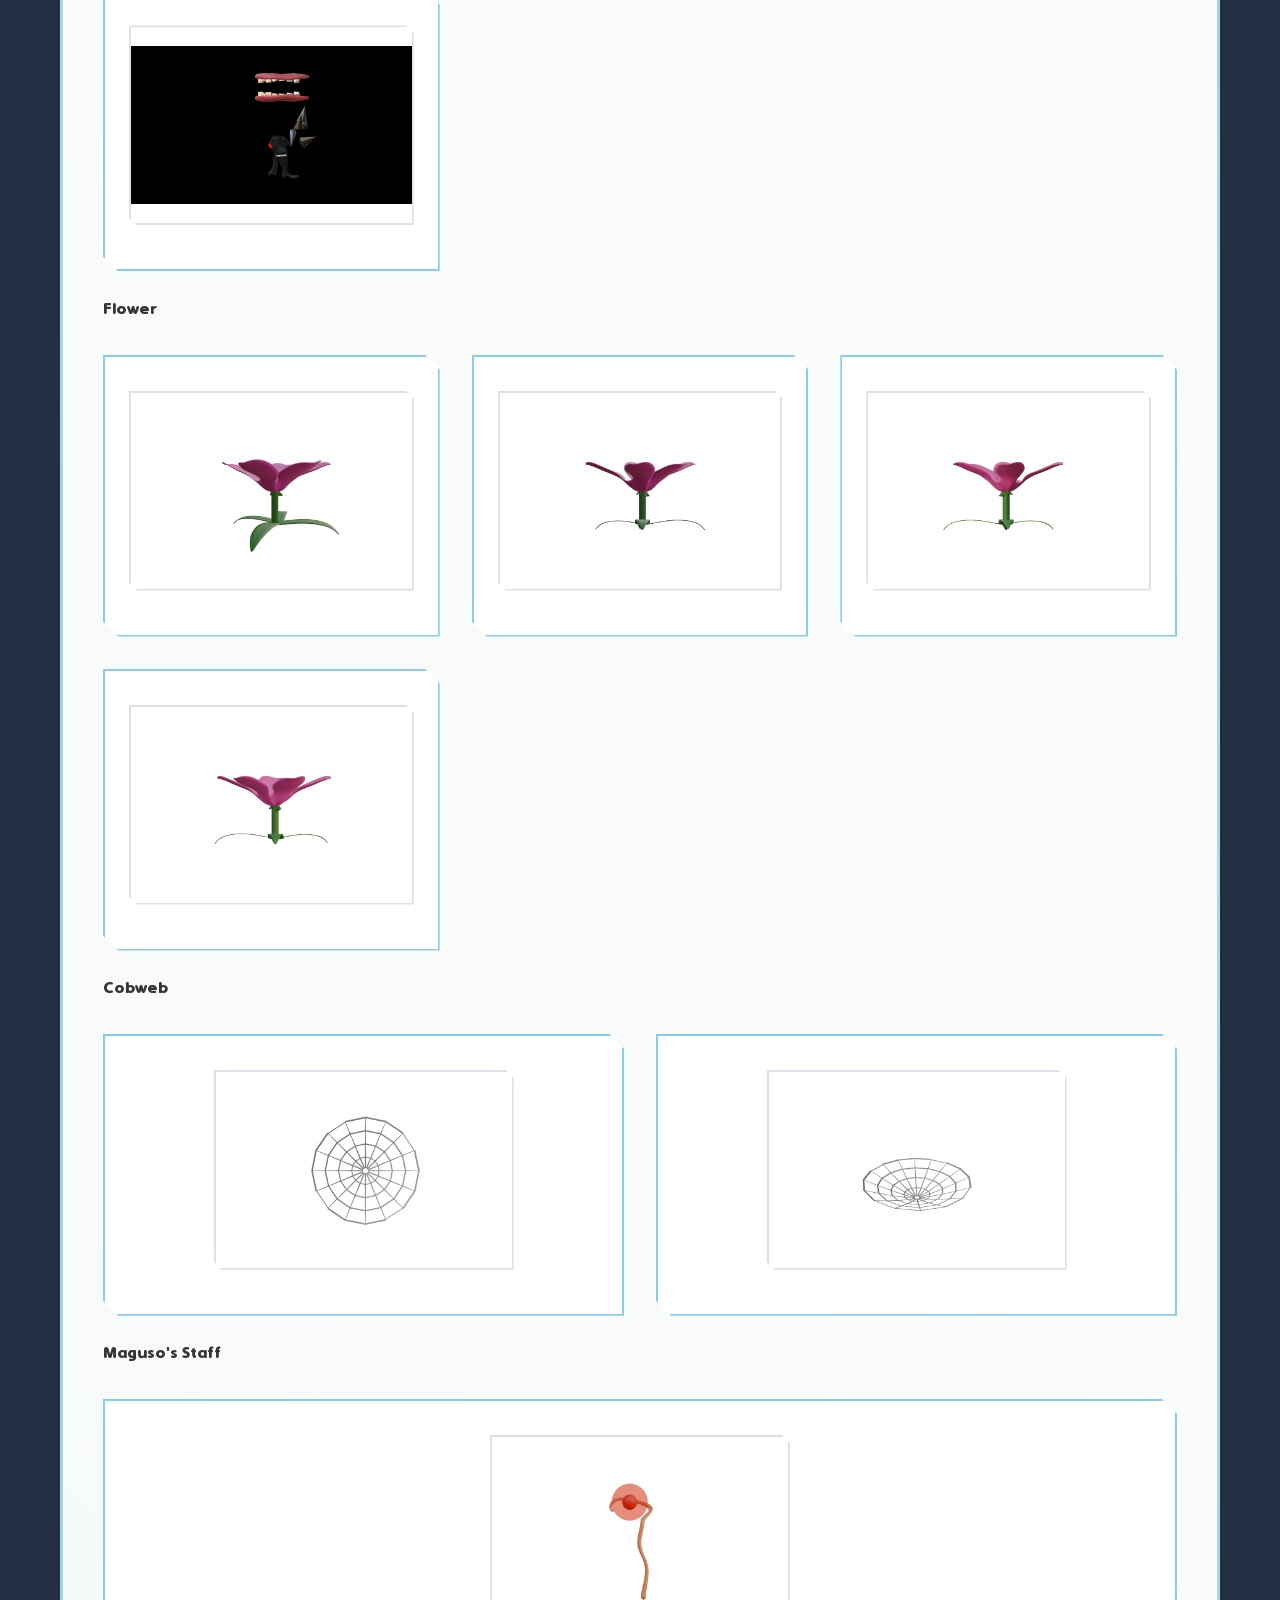
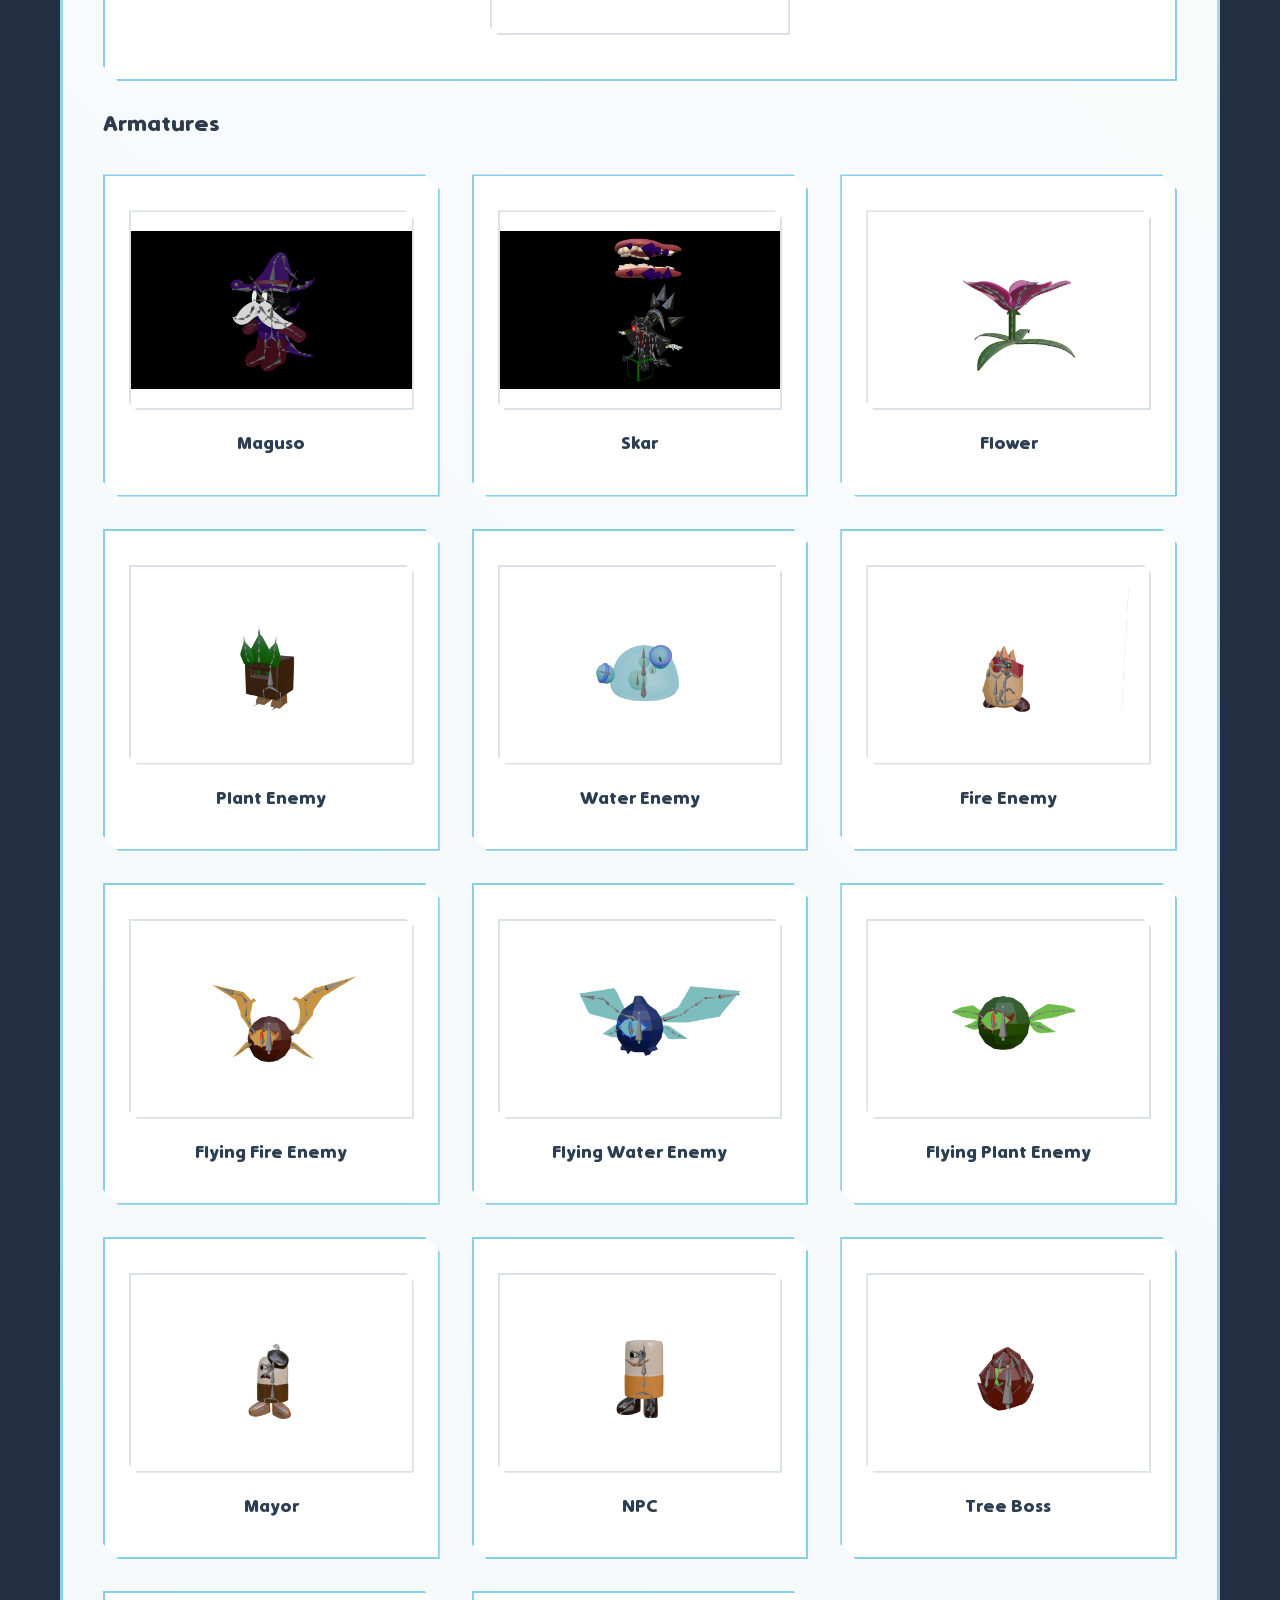
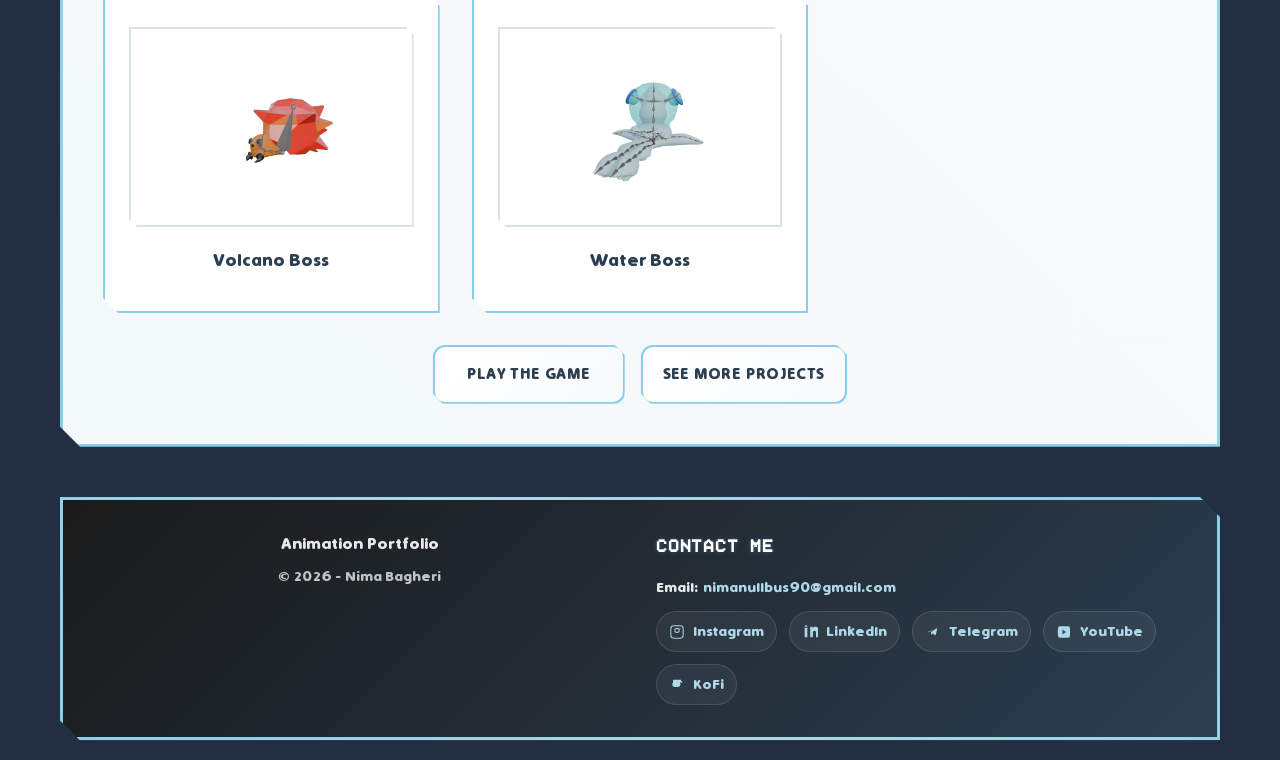
==== commit 5b2e0ec4: "Updated multiple components -Added 3D Models and Armature contributions to Arcane Redemption page -M" ====
--- a/arcane-redemption-full-work.html
+++ b/arcane-redemption-full-work.html
@@ -155,6 +155,161 @@
                     </div>
                     <h3>Flower</h3>
                     <p>Full animations for the interactible flowers found in the plant dungeon.</p>
+                </div>
+            </div>
+            <br>
+            <h3>3D Models</h3>
+            <h4>Maguso</h4>
+            <div class="gallery">
+                <div class="work-item swoop-in">
+                    <img src="img/arcaneRedemption/3DModels/MagusoThreeQuart.png"
+                        alt="3D model of the main character in a three quarter view" class="work-image">
+                </div>
+                <div class="work-item swoop-in">
+                    <img src="img/arcaneRedemption/3DModels/MagusoFront.png"
+                        alt="3D model of the main character in a front view" class="work-image">
+                </div>
+                <div class="work-item swoop-in">
+                    <img src="img/arcaneRedemption/3DModels/MagusoBack.png"
+                        alt="3D model of the main character in a back view" class="work-image">
+                </div>
+                <div class="work-item swoop-in">
+                    <img src="img/arcaneRedemption/3DModels/MagusoSide.png"
+                        alt="3D model of the main character in a side view" class="work-image">
+                </div>
+            </div>
+            <br>
+            <h4>Skar</h4>
+            <div class="gallery">
+                <div class="work-item swoop-in">
+                    <img src="img/arcaneRedemption/3DModels/SkarThreeQuart.png"
+                        alt="3D model of the final boss in a three quarter view" class="work-image">
+                </div>
+                <div class="work-item swoop-in">
+                    <img src="img/arcaneRedemption/3DModels/SkarFront.png"
+                        alt="3D model of the final boss in a front view" class="work-image">
+                </div>
+                <div class="work-item swoop-in">
+                    <img src="img/arcaneRedemption/3DModels/SkarBack.png"
+                        alt="3D model of the final boss in a back view" class="work-image">
+                </div>
+                <div class="work-item swoop-in">
+                    <img src="img/arcaneRedemption/3DModels/SkarSide.png"
+                        alt="3D model of the final boss in a side view" class="work-image">
+                </div>
+            </div>
+            <br>
+            <h4>Flower</h4>
+            <div class="gallery">
+                <div class="work-item swoop-in">
+                    <img src="img/arcaneRedemption/3DModels/FlowerThreeQuart.png"
+                        alt="3D model of the flower puzzle key" class="work-image">
+                </div>
+                <div class="work-item swoop-in">
+                    <img src="img/arcaneRedemption/3DModels/FlowerFront.png"
+                        alt="3D model of the flower puzzle key in a front view" class="work-image">
+                </div>
+                <div class="work-item swoop-in">
+                    <img src="img/arcaneRedemption/3DModels/FlowerBack.png"
+                        alt="3D model of the flower puzzle key in a back view" class="work-image">
+                </div>
+                <div class="work-item swoop-in">
+                    <img src="img/arcaneRedemption/3DModels/FlowerSide.png"
+                        alt="3D model of the flower puzzle key in a side view" class="work-image">
+                </div>
+            </div>
+            <br>
+            <h4>Cobweb</h4>
+            <div class="gallery">
+                <div class="work-item swoop-in">
+                    <img src="img/arcaneRedemption/3DModels/Cobweb.png" alt="3D model of the cobweb enemy in a top view"
+                        class="work-image">
+                </div>
+                <div class="work-item swoop-in">
+                    <img src="img/arcaneRedemption/3DModels/CobwebAltView.png"
+                        alt="3D model of the cobweb enemy in a three quarter view" class="work-image">
+                </div>
+            </div>
+            <br>
+            <h4>Maguso's Staff</h4>
+            <div class="gallery">
+                <div class="work-item swoop-in">
+                    <img src="img/arcaneRedemption/3DModels/MagusoStaff.png"
+                        alt="3D model of Maguso's staff" class="work-image">
+                </div>
+            </div>
+            <br>
+            <h3>Armatures</h3>
+            <div class="gallery">
+                <div class="work-item swoop-in">
+                    <img src="img/arcaneRedemption/Armatures/MagusoArmature.png" alt="Armature of the main character"
+                        class="work-image">
+                    <h3>Maguso</h3>
+                </div>
+                <div class="work-item swoop-in">
+                    <img src="img/arcaneRedemption/Armatures/SkarArmature.png" alt="Armature of the final boss"
+                        class="work-image">
+                    <h3>Skar</h3>
+                </div>
+                <div class="work-item swoop-in">
+                    <img src="img/arcaneRedemption/Armatures/FlowerArmature.png" alt="Armature of the flower puzzle key"
+                        class="work-image">
+                    <h3>Flower</h3>
+                </div>
+                <div class="work-item swoop-in">
+                    <img src="img/arcaneRedemption/Armatures/PlantEnemyArmature.png" alt="Armature of the plant enemy"
+                        class="work-image">
+                    <h3>Plant Enemy</h3>
+                </div>
+                <div class="work-item swoop-in">
+                    <img src="img/arcaneRedemption/Armatures/WaterEnemyArmature.png" alt="Armature of the water enemy"
+                        class="work-image">
+                    <h3>Water Enemy</h3>
+                </div>
+                <div class="work-item swoop-in">
+                    <img src="img/arcaneRedemption/Armatures/FireEnemyArmature.png" alt="Armature of the fire enemy"
+                        class="work-image">
+                    <h3>Fire Enemy</h3>
+                </div>
+                <div class="work-item swoop-in">
+                    <img src="img/arcaneRedemption/Armatures/FlyingFireEnemyArmature.png"
+                        alt="Armature of the flying fire enemy" class="work-image">
+                    <h3>Flying Fire Enemy</h3>
+                </div>
+                <div class="work-item swoop-in">
+                    <img src="img/arcaneRedemption/Armatures/FlyingWaterEnemyArmature.png"
+                        alt="Armature of the flying water enemy" class="work-image">
+                    <h3>Flying Water Enemy</h3>
+                </div>
+                <div class="work-item swoop-in">
+                    <img src="img/arcaneRedemption/Armatures/FlyingPlantEnemyArmature.png"
+                        alt="Armature of the flying plant enemy" class="work-image">
+                    <h3>Flying Plant Enemy</h3>
+                </div>
+                <div class="work-item swoop-in">
+                    <img src="img/arcaneRedemption/Armatures/MayorArmature.png" alt="Armature of the Mayor NPC"
+                        class="work-image">
+                    <h3>Mayor</h3>
+                </div>
+                <div class="work-item swoop-in">
+                    <img src="img/arcaneRedemption/Armatures/NPCArmature.png" alt="Armature of the scared NPC"
+                        class="work-image">
+                    <h3>NPC</h3>
+                </div>
+                <div class="work-item swoop-in">
+                    <img src="img/arcaneRedemption/Armatures/TreeBossArmature.png" alt="Armature of the tree boss"
+                        class="work-image">
+                    <h3>Tree Boss</h3>
+                </div>
+                <div class="work-item swoop-in">
+                    <img src="img/arcaneRedemption/Armatures/VolcanoBossArmature.png" alt="Armature of the volcano boss"
+                        class="work-image">
+                    <h3>Volcano Boss</h3>
+                </div>
+                <div class="work-item swoop-in">
+                    <img src="img/arcaneRedemption/Armatures/WaterBossArmature.png" alt="Armature of the water boss"
+                        class="work-image">
+                    <h3>Water Boss</h3>
                 </div>
             </div>
             <div class="contribution-actions">
@@ -232,49 +387,6 @@
         <img class="gif-modal-image" src="" alt="Zoomed animation">
     </div>
 </div>
-<script>
-    const modal = document.getElementById('gif-modal');
-    const modalImage = modal.querySelector('.gif-modal-image');
-    const modalClose = modal.querySelector('.gif-modal-close');
-
-    const openModal = (gifSrc, altText) => {
-        modalImage.src = gifSrc;
-        modalImage.alt = altText;
-        modal.classList.add('open');
-        modal.setAttribute('aria-hidden', 'false');
-    };
-
-    const closeModal = () => {
-        modal.classList.remove('open');
-        modal.setAttribute('aria-hidden', 'true');
-        modalImage.src = '';
-    };
-
-    document.querySelectorAll('.gif-card').forEach(card => {
-        const img = card.querySelector('img[data-src]');
-        const button = card.querySelector('.gif-play-button');
-
-        const handleOpen = event => {
-            event.preventDefault();
-            if (!img || !img.dataset.src) return;
-            openModal(img.dataset.src, img.alt);
-        };
-
-        button.addEventListener('click', handleOpen);
-        img.addEventListener('click', handleOpen);
-    });
-
-    modalClose.addEventListener('click', closeModal);
-    modal.addEventListener('click', event => {
-        if (event.target === modal) {
-            closeModal();
-        }
-    });
-    document.addEventListener('keydown', event => {
-        if (event.key === 'Escape' && modal.classList.contains('open')) {
-            closeModal();
-        }
-    });
-</script>
+<script src="js/zoom-modal.js"></script>
 
 </html>
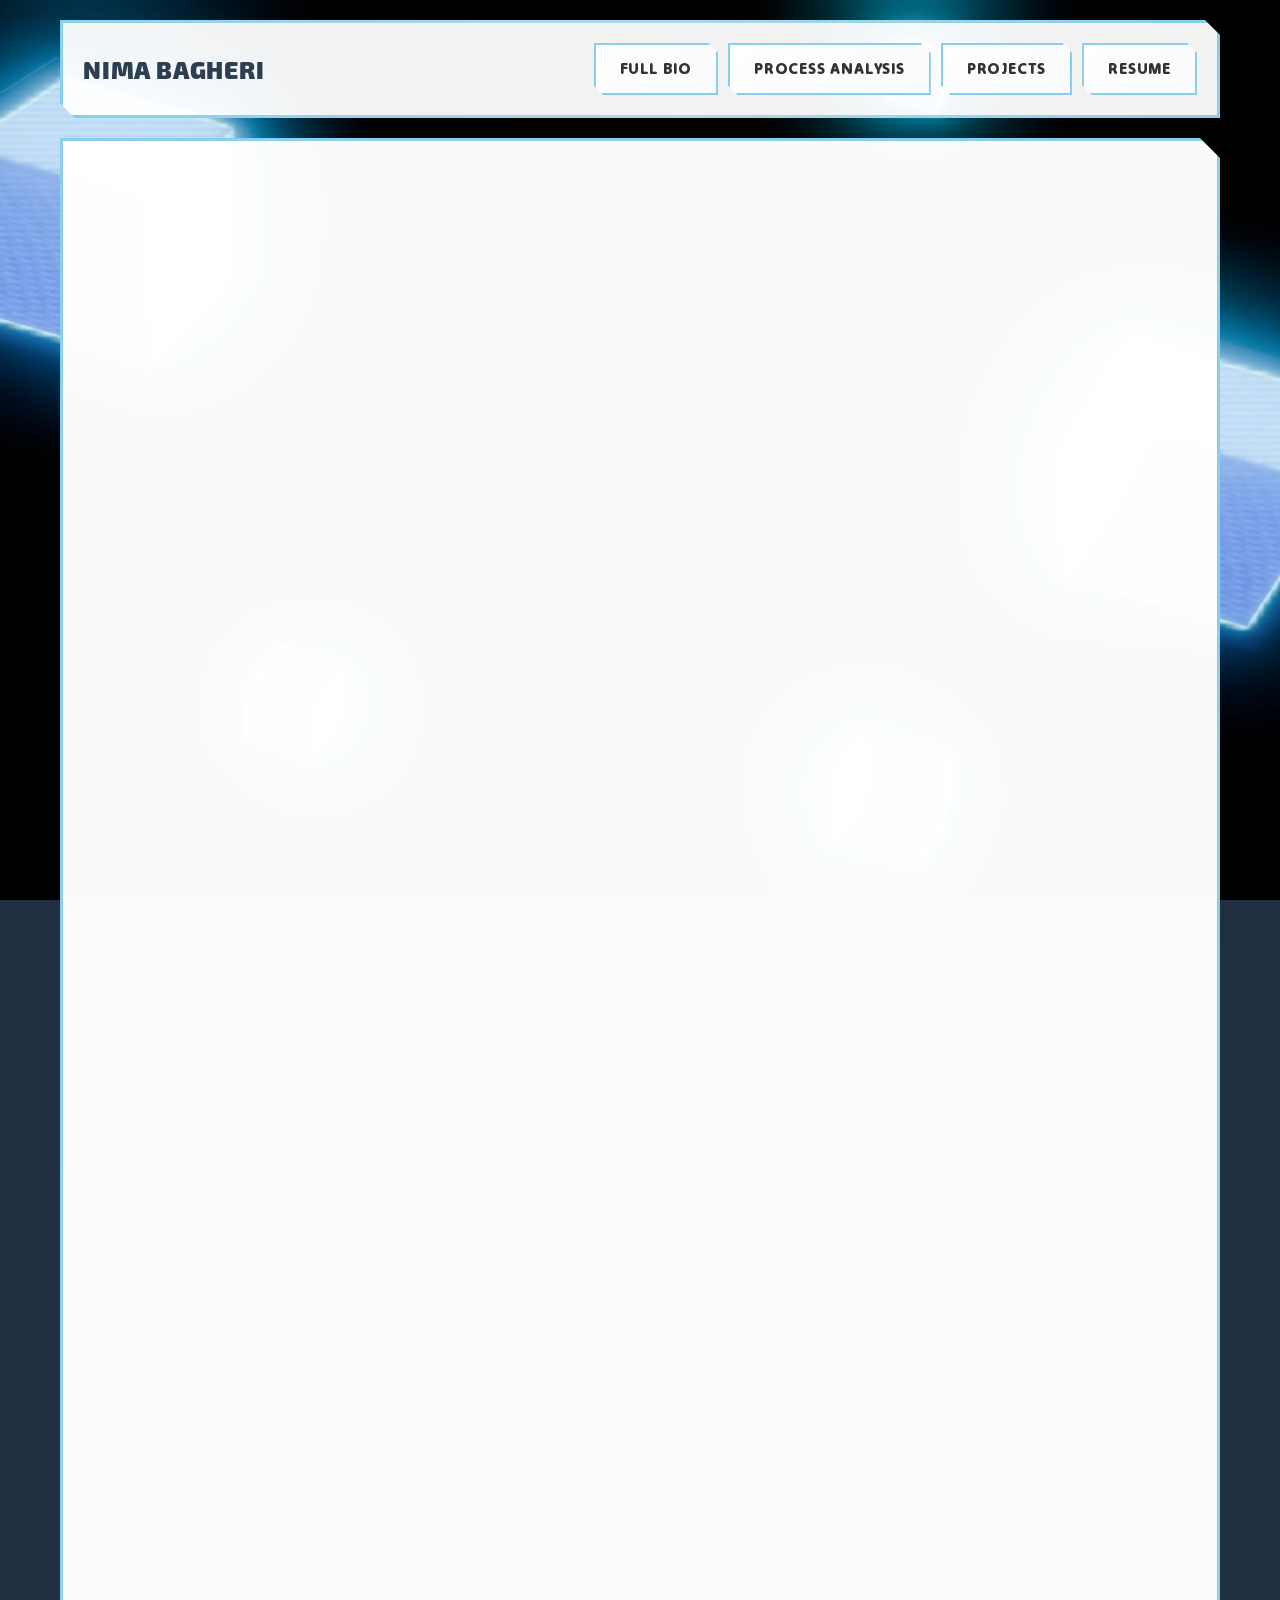
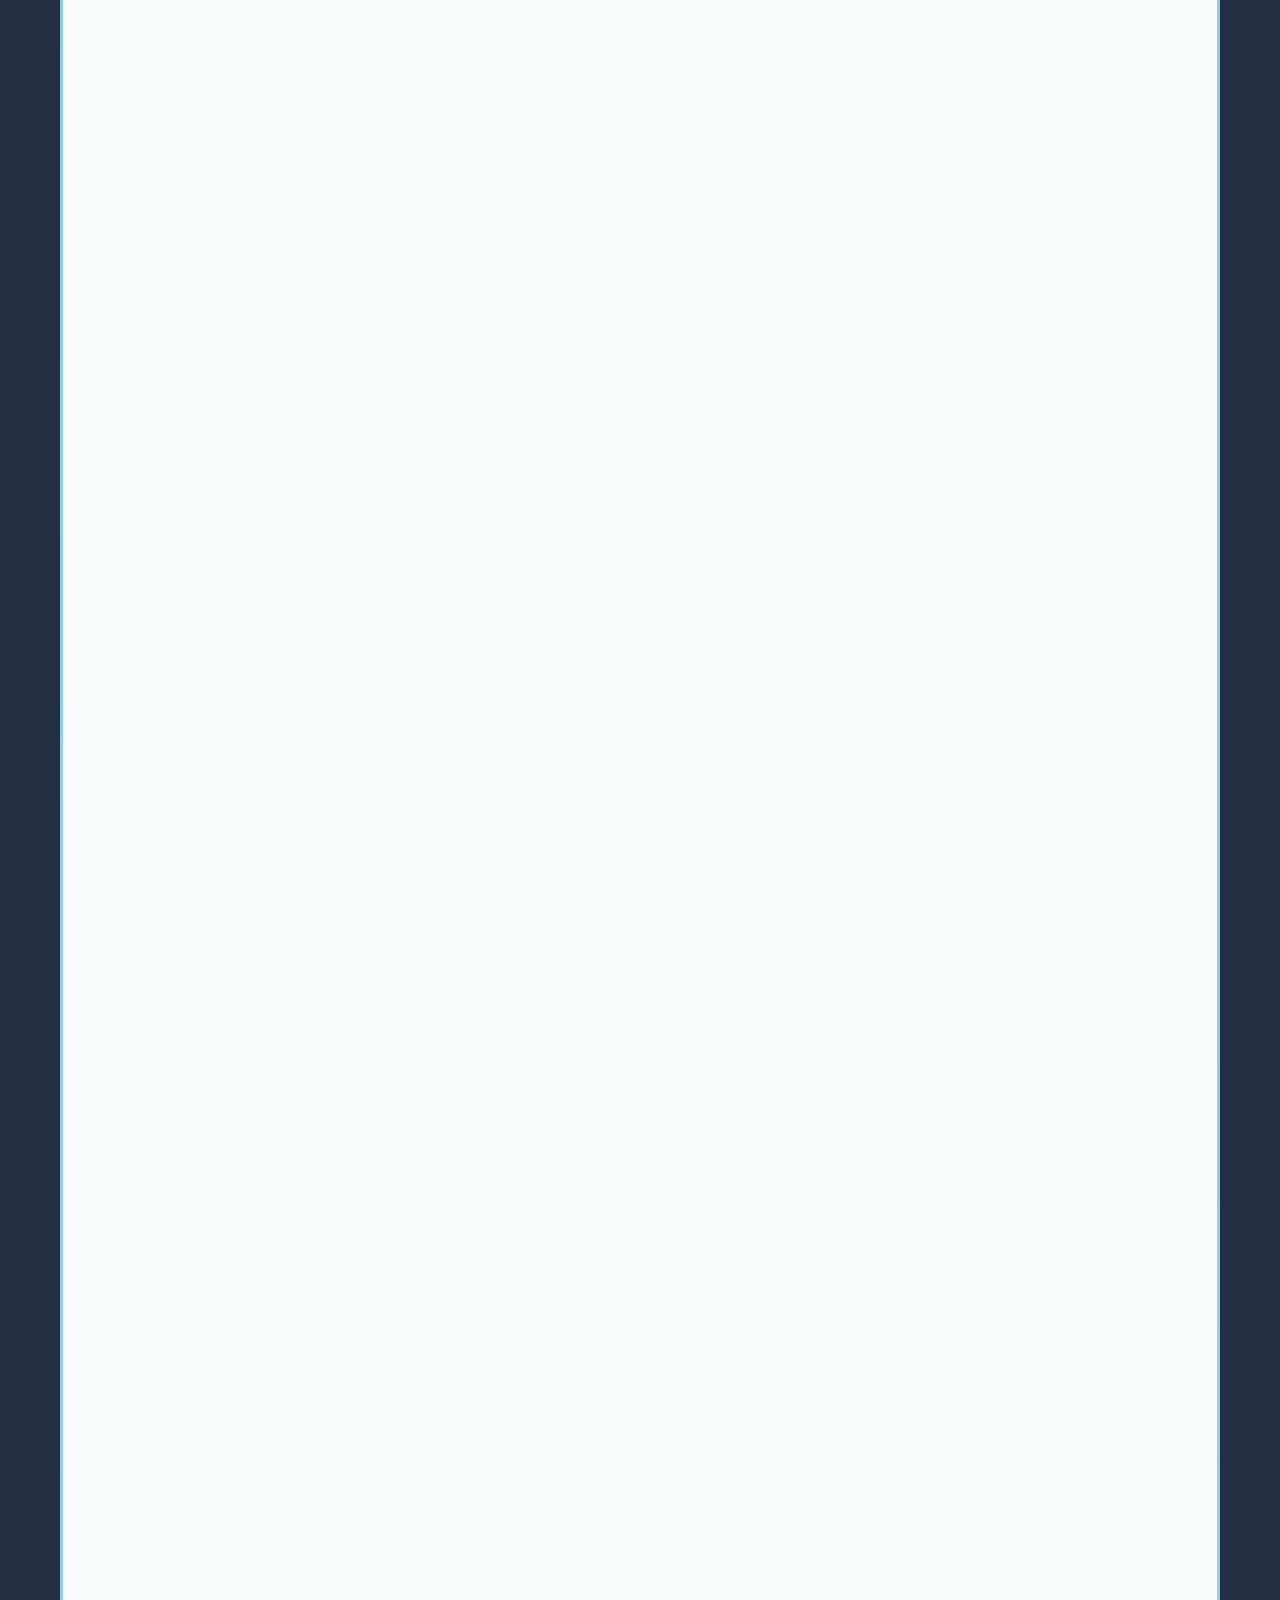
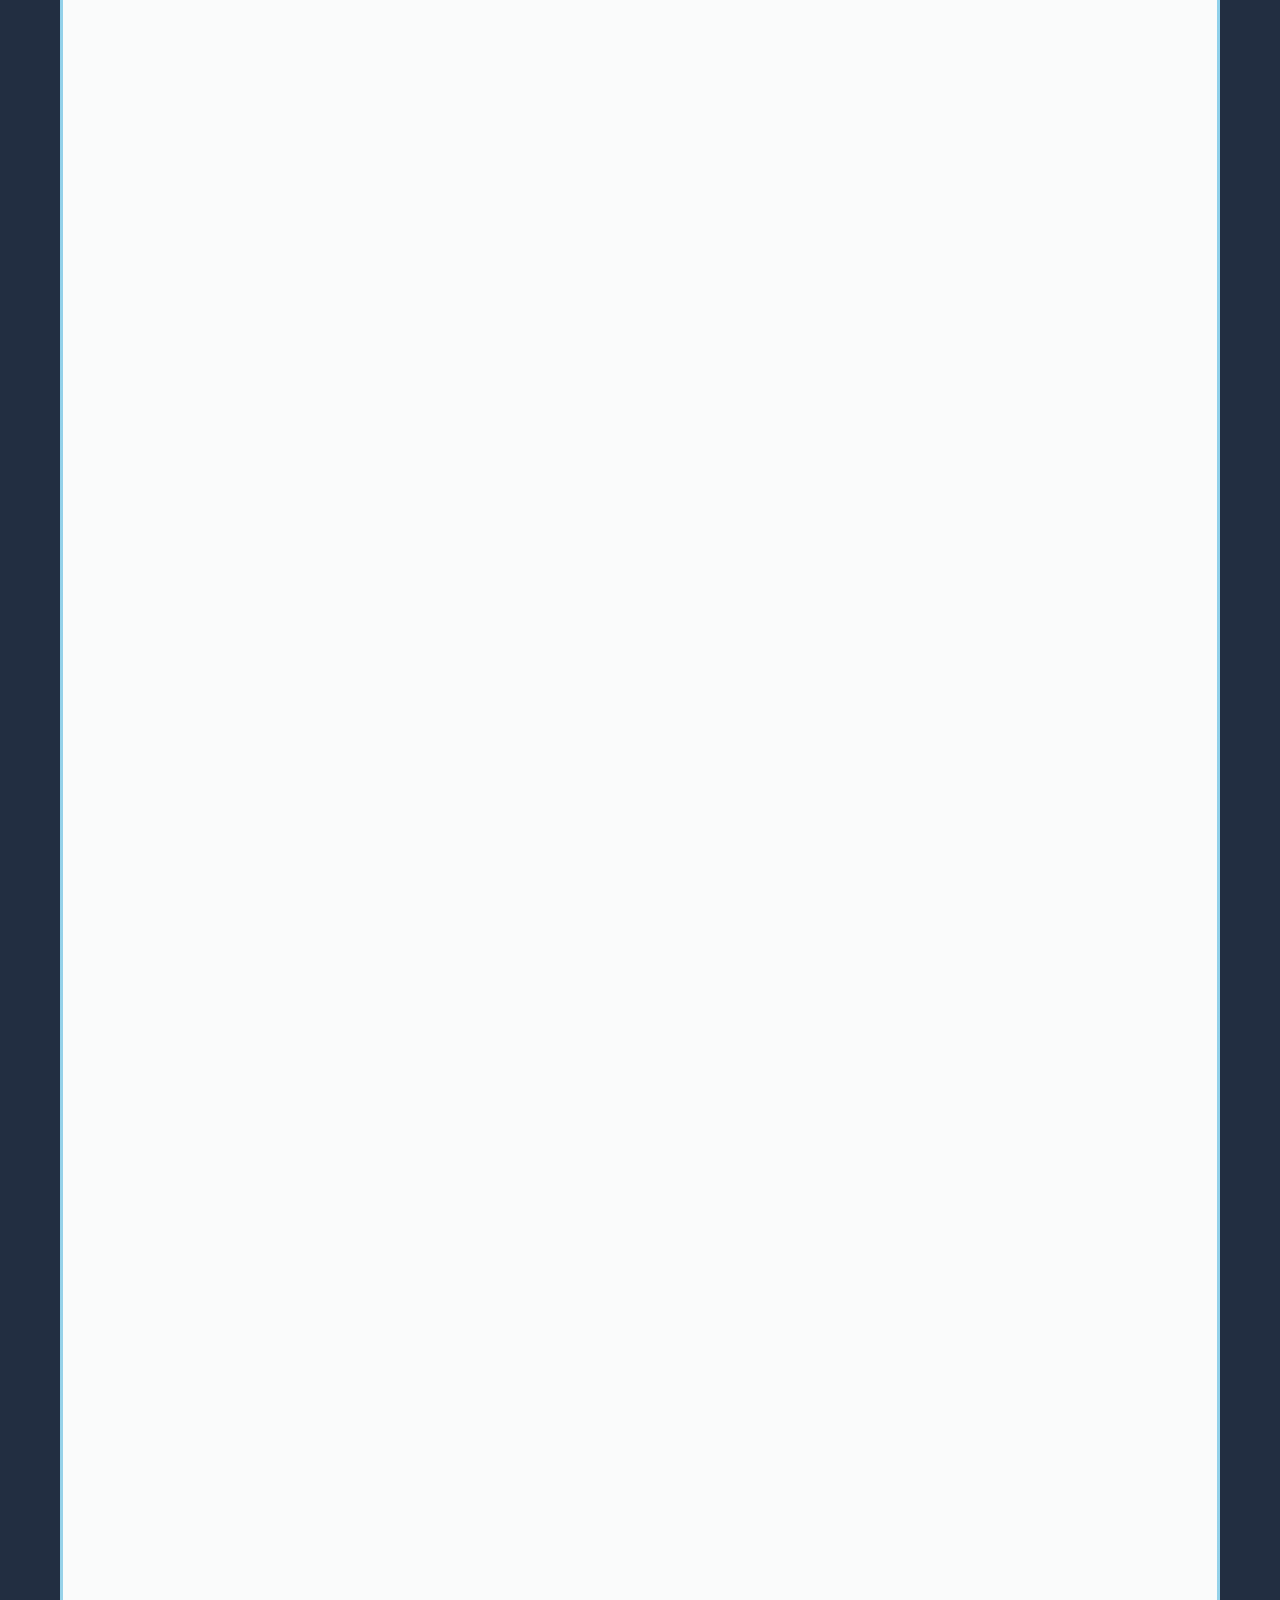
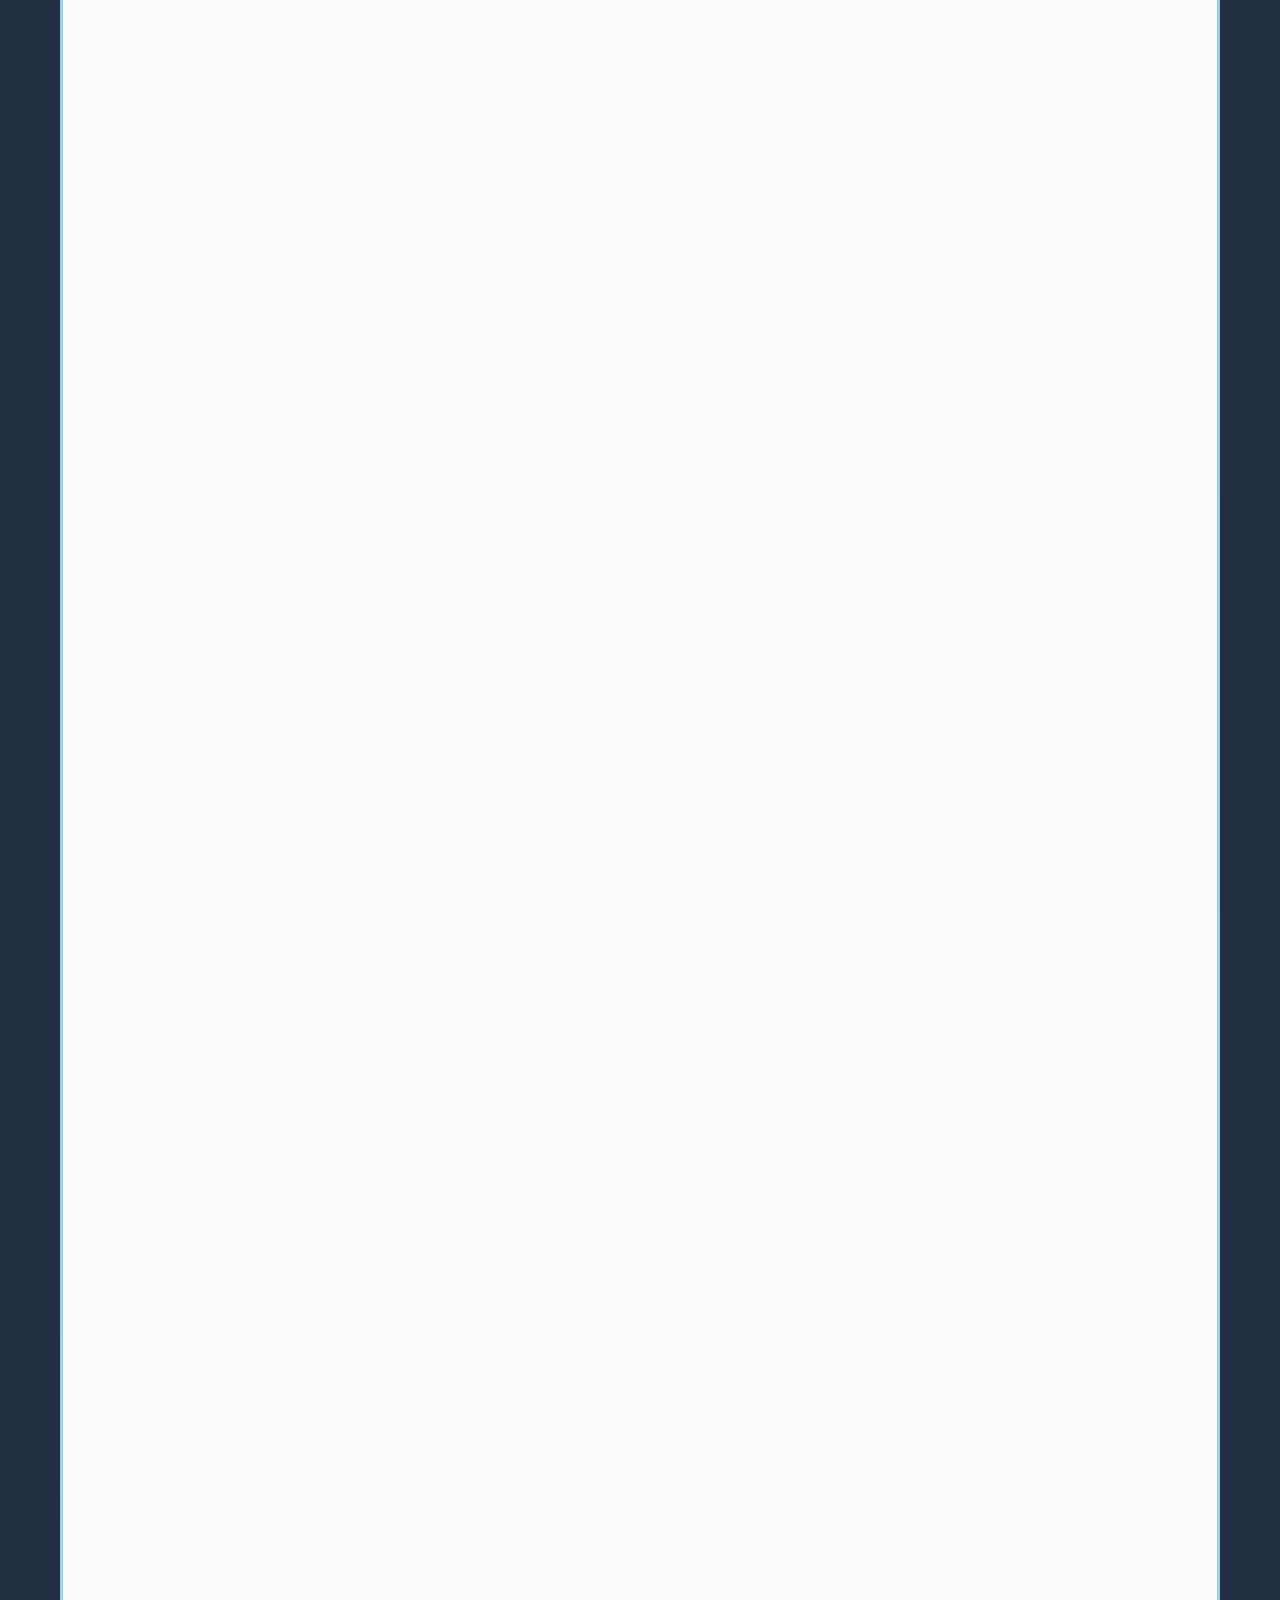
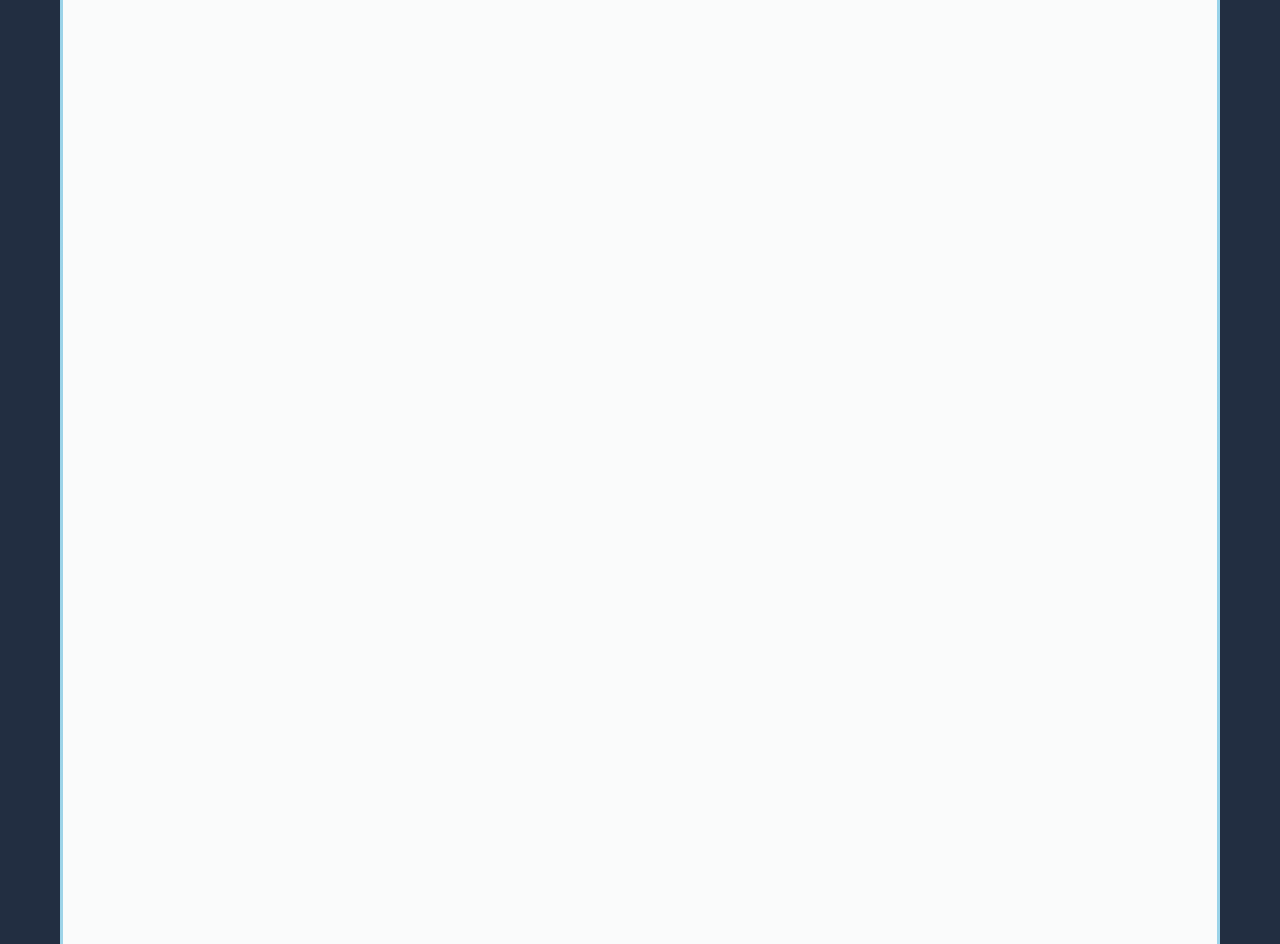
==== commit e7d22242: "Updated Components -Added tools used for each project -Added written descriptions in each project pa" ====
--- a/arcane-redemption-full-work.html
+++ b/arcane-redemption-full-work.html
@@ -22,8 +22,13 @@
     <main>
         <section id="detailed-contribution" class="swoop-in">
             <h2>Detailed Contributions</h2>
+            <p>Tools used:</p>
+            <ul>
+                <li>Blender</li>
+                <li>Unity</li>
+            </ul>
             <h3>Character Animations</h3>
-            <p>Note: In order to reduce website load times because of the large file sizes, these animations are only
+            <p>NOTE: To reduce website load times because of the large file sizes, these animations are only
                 viewable by clicking on them.</p>
             <div class="gallery">
                 <div class="work-item swoop-in">
@@ -234,12 +239,13 @@
             <h4>Maguso's Staff</h4>
             <div class="gallery">
                 <div class="work-item swoop-in">
-                    <img src="img/arcaneRedemption/3DModels/MagusoStaff.png"
-                        alt="3D model of Maguso's staff" class="work-image">
+                    <img src="img/arcaneRedemption/3DModels/MagusoStaff.png" alt="3D model of Maguso's staff"
+                        class="work-image">
                 </div>
             </div>
             <br>
             <h3>Armatures</h3>
+            <p>Many of these armatures had to be manually weight painted as automatic weight painting did not work properly for these models as all of them are non-humanoid.</p>
             <div class="gallery">
                 <div class="work-item swoop-in">
                     <img src="img/arcaneRedemption/Armatures/MagusoArmature.png" alt="Armature of the main character"
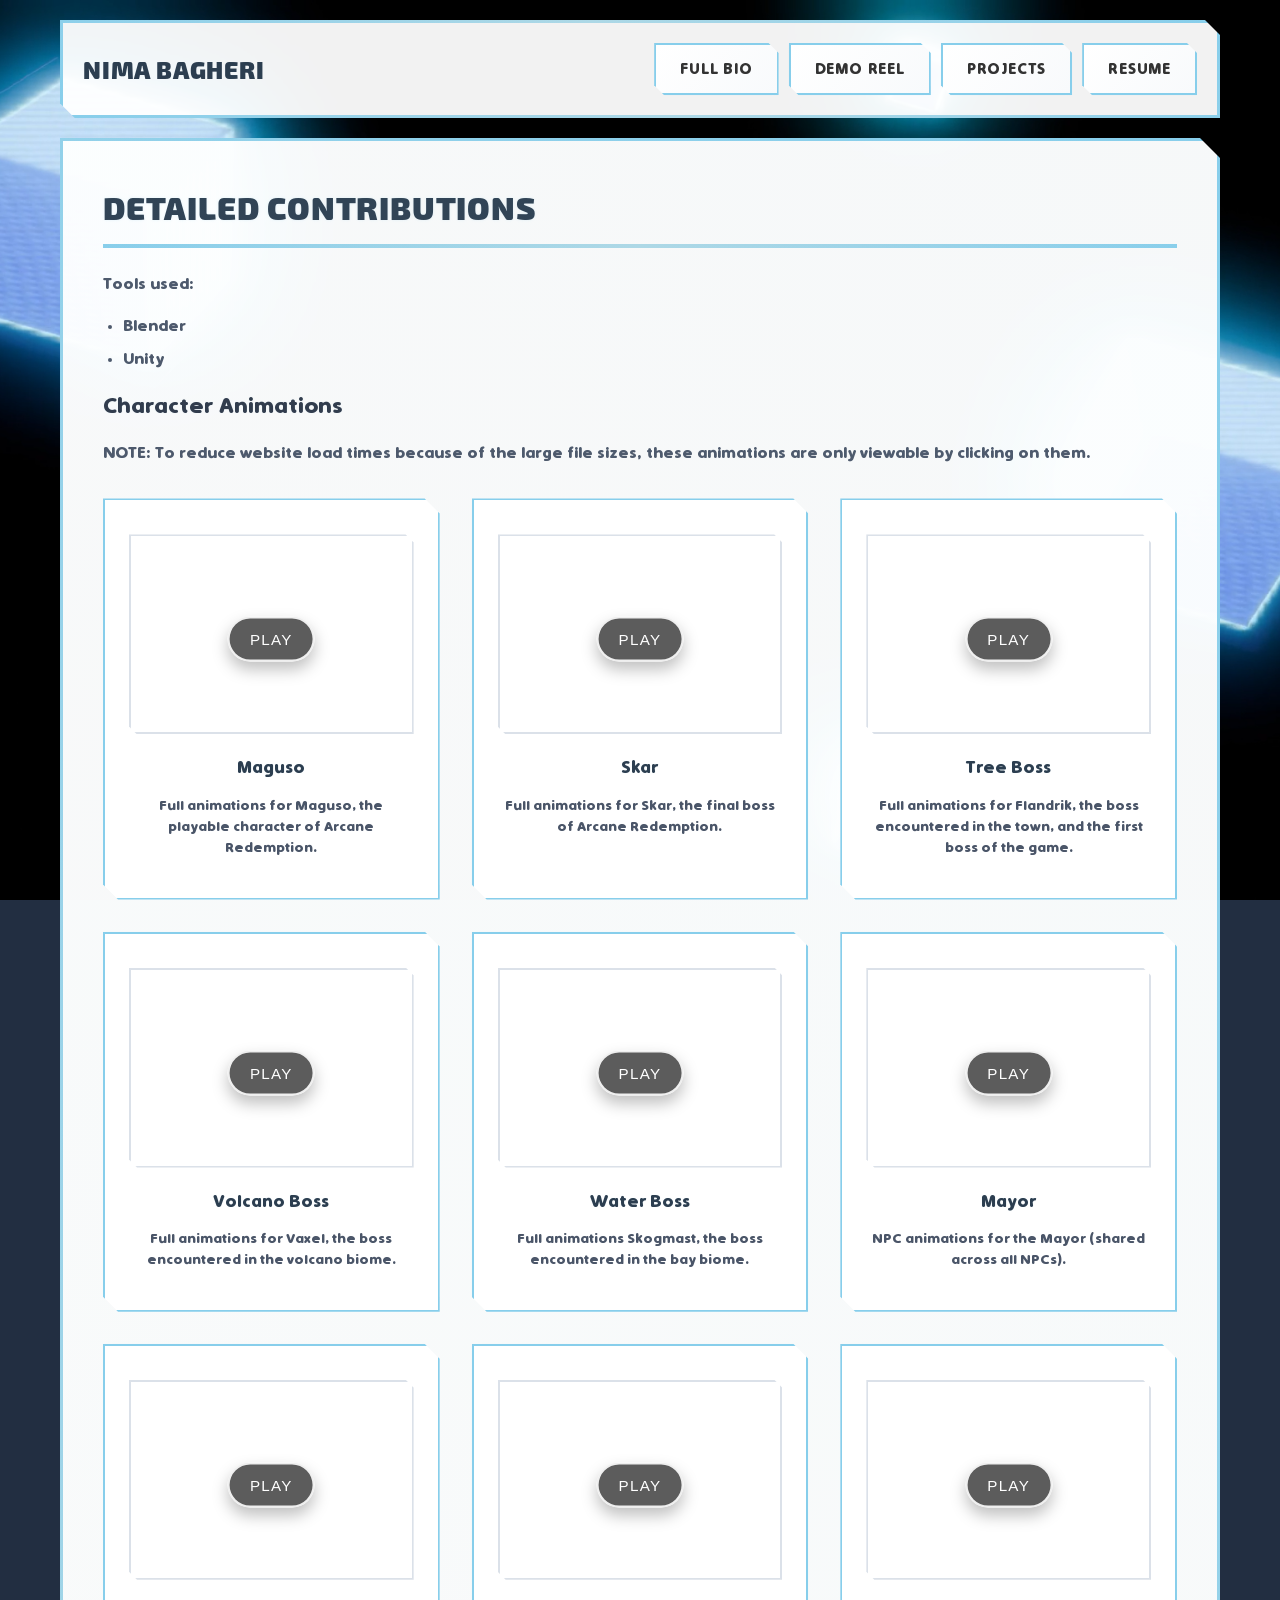
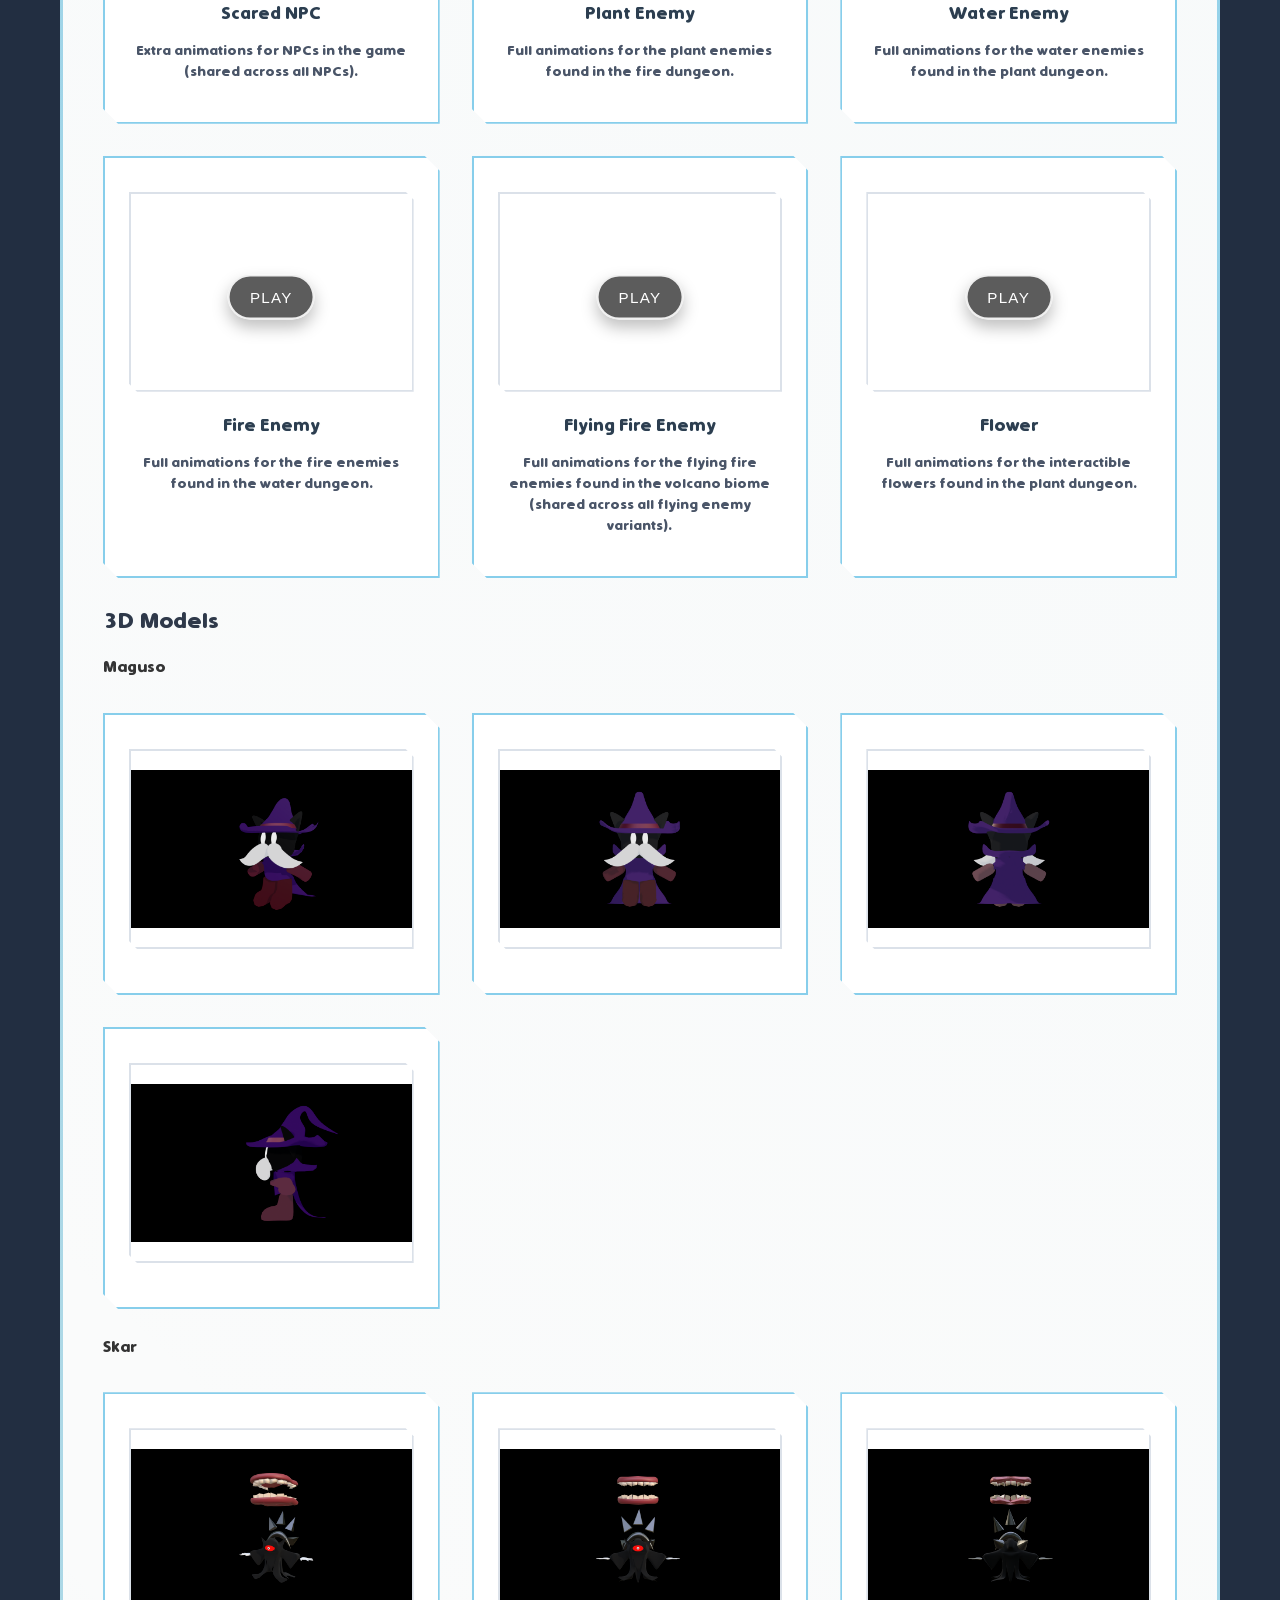
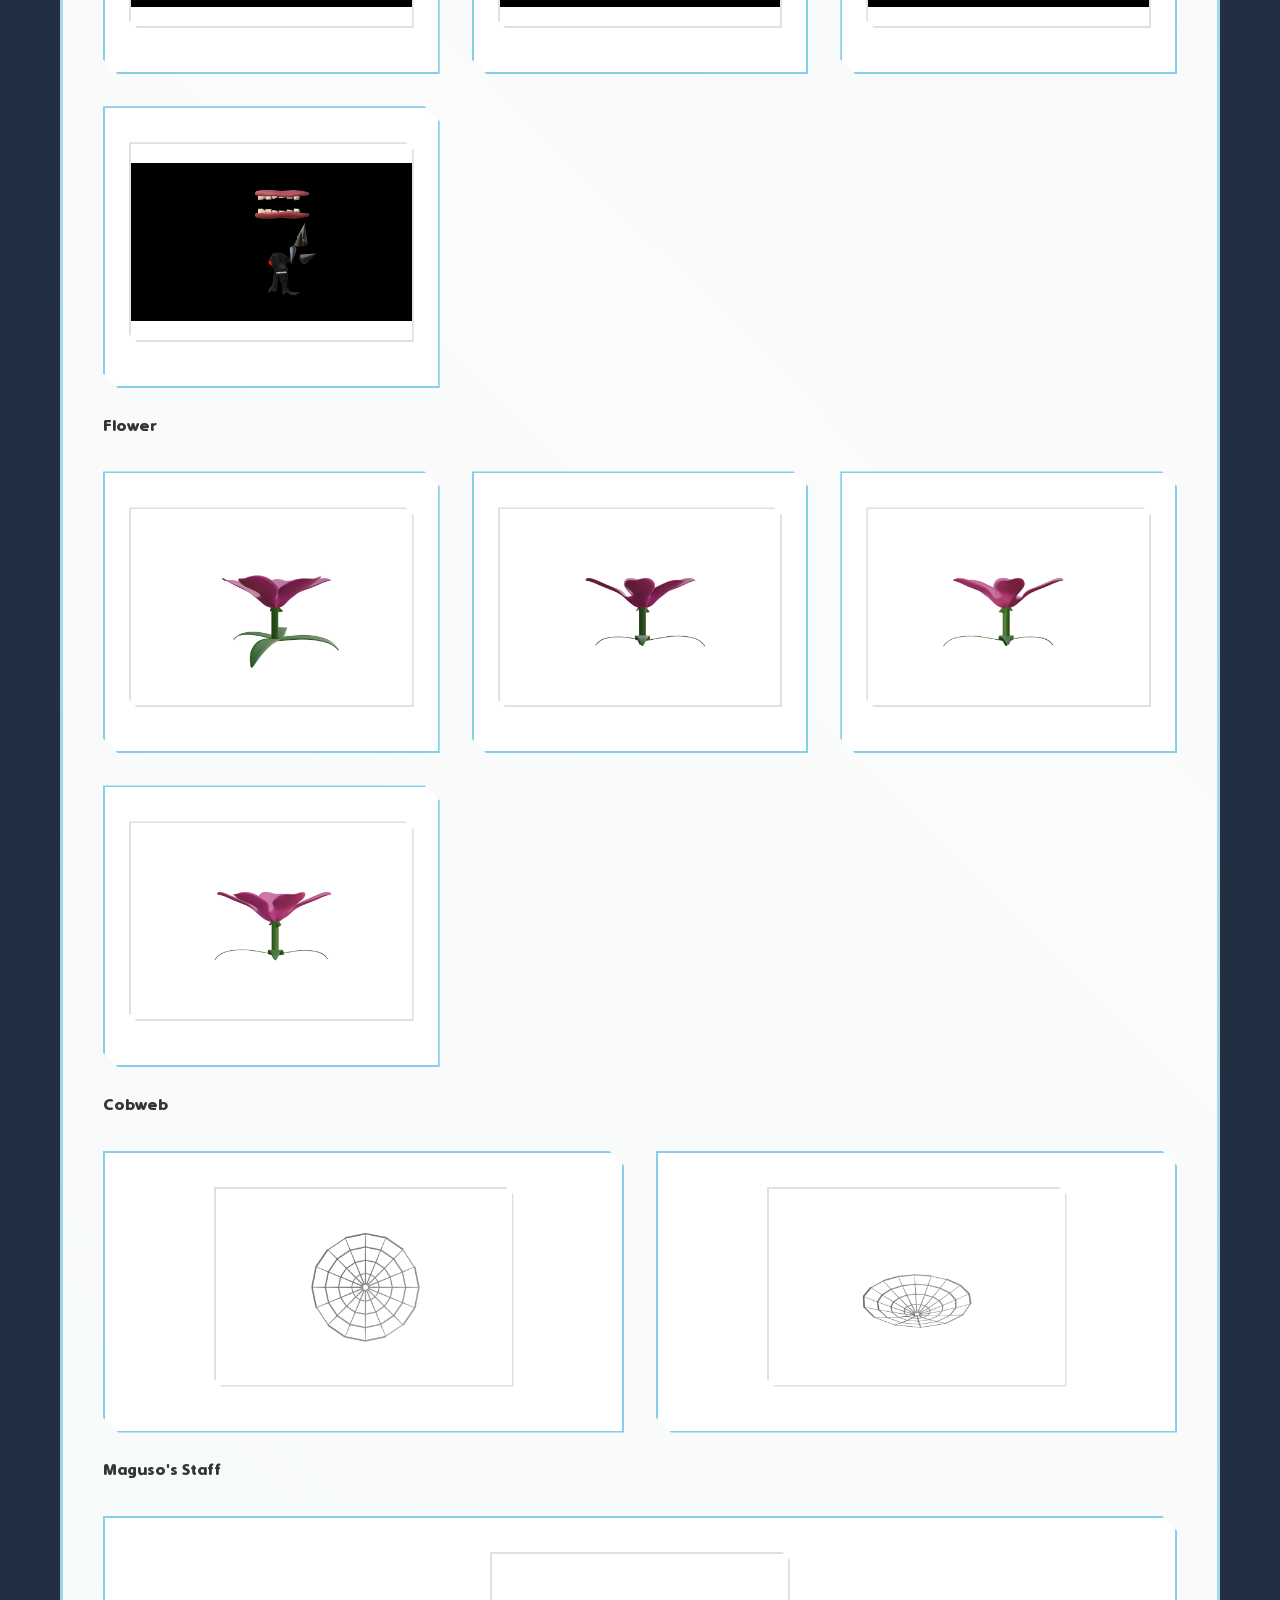
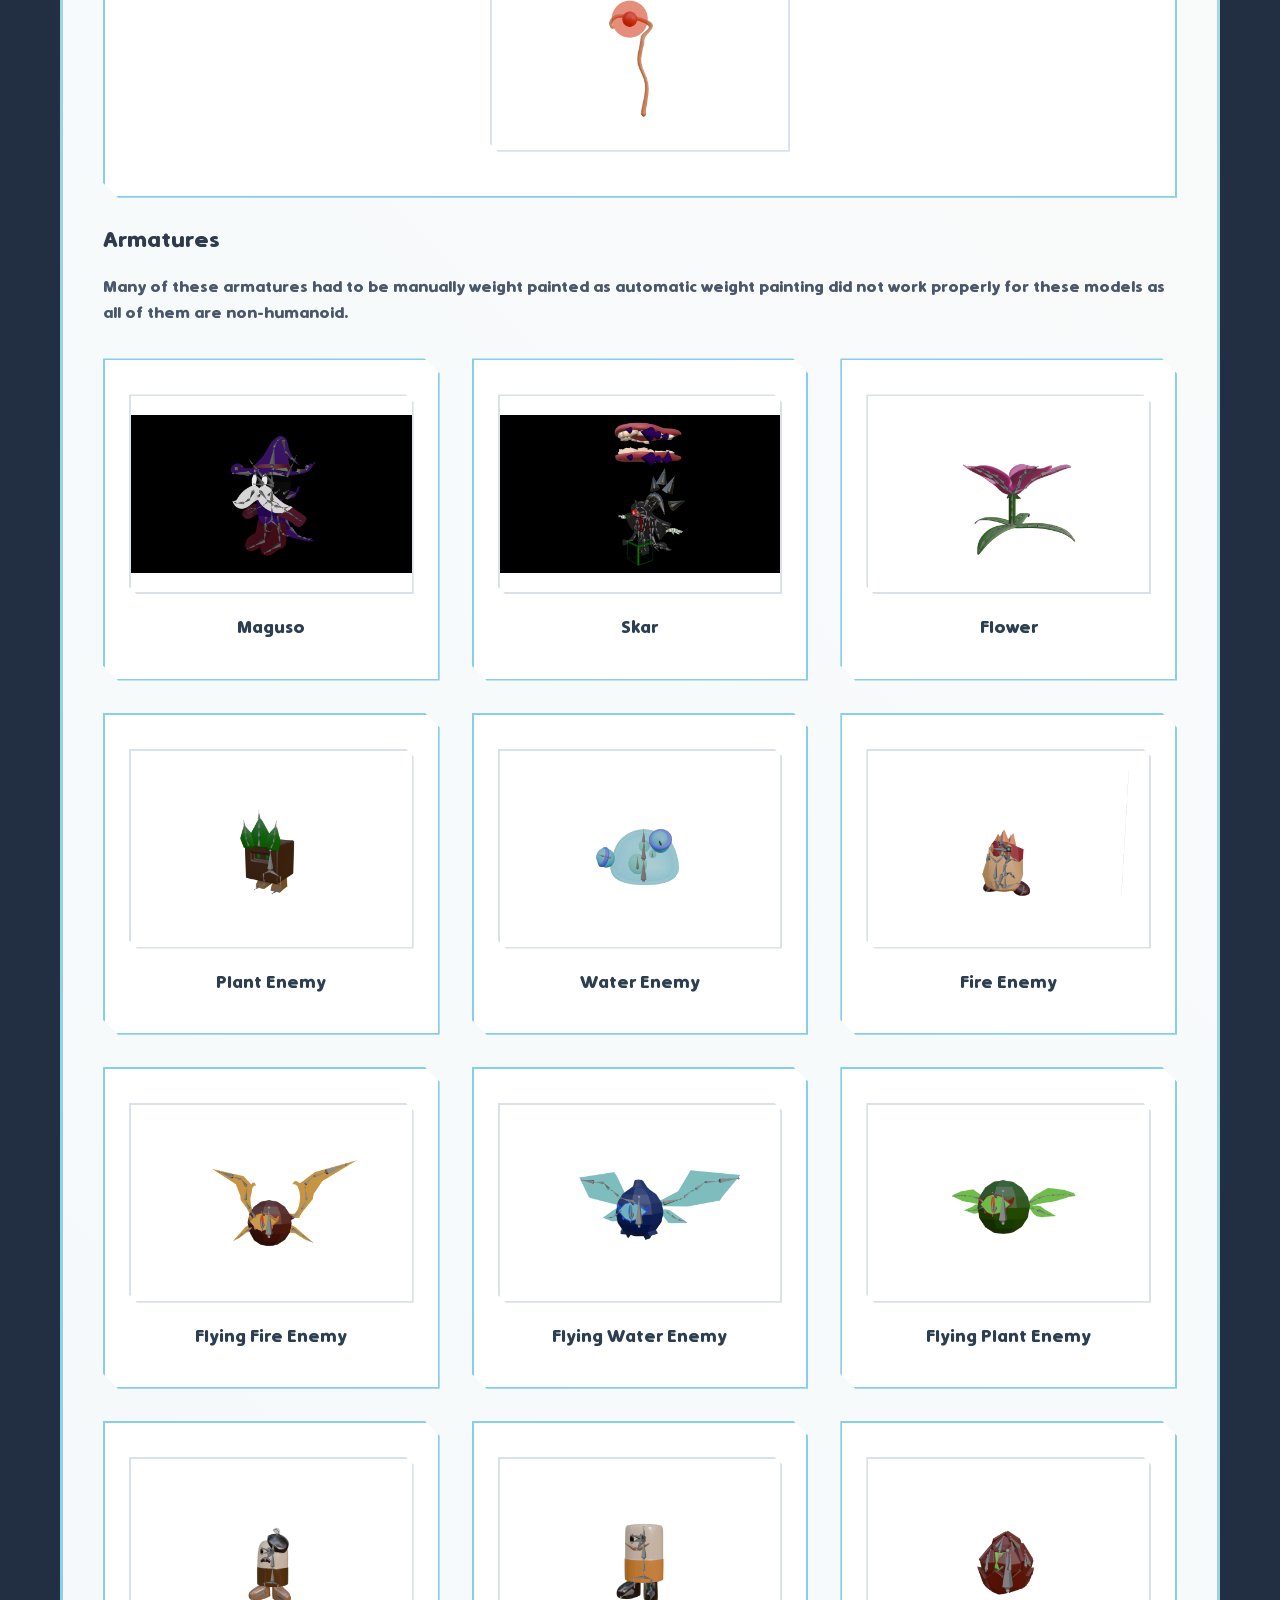
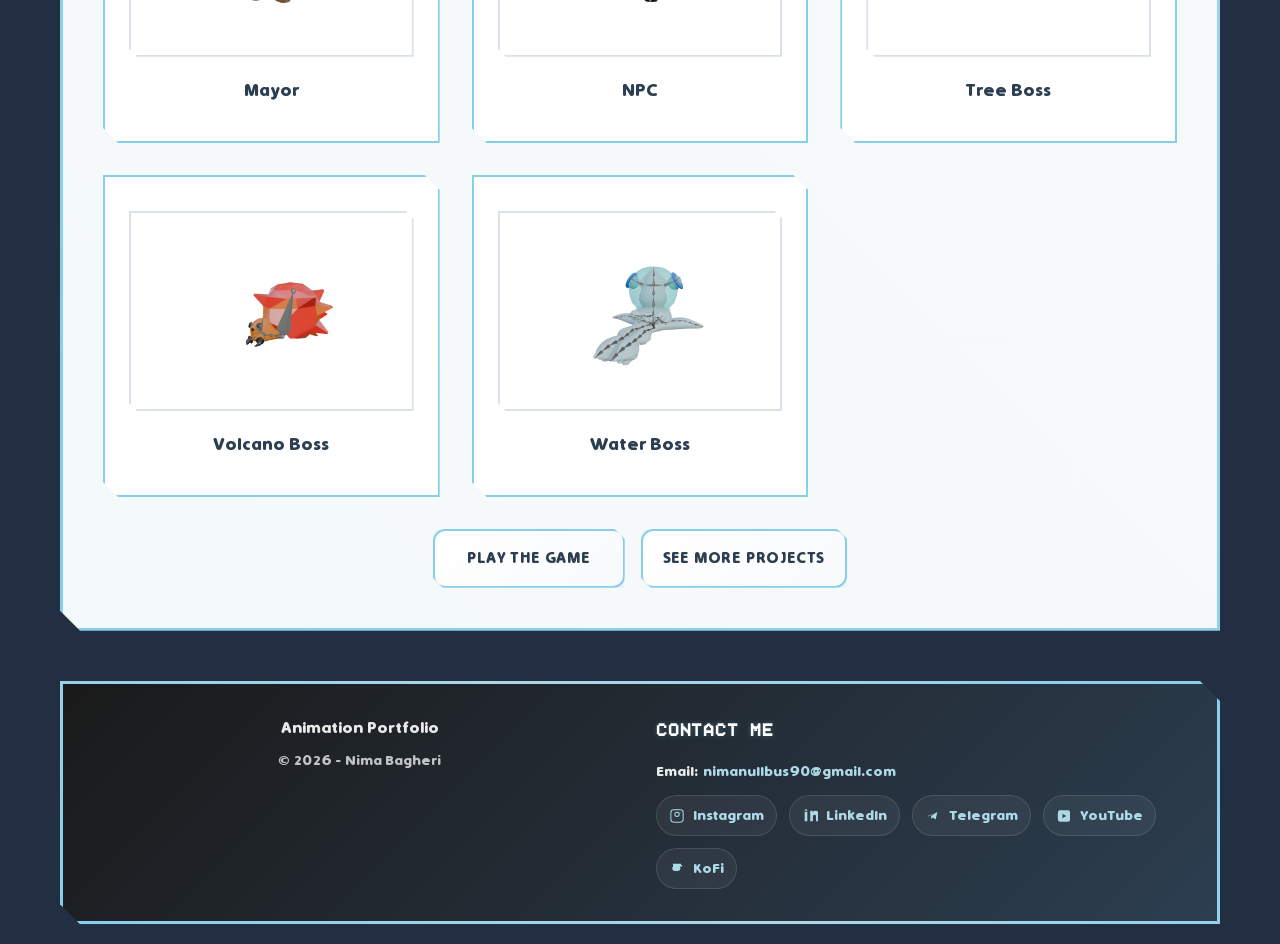
==== commit 76297957: "Added Demo Reel -Added my demo reel -Replaced the Process Analysis button at the nav-bar on every pa" ====
--- a/arcane-redemption-full-work.html
+++ b/arcane-redemption-full-work.html
@@ -13,7 +13,7 @@
         <a href="index.html" class="nav-brand">Nima Bagheri</a>
         <div class="nav-links">
             <a href="bio.html" class="nav-link">Full Bio</a>
-            <a href="process-analysis.html" class="nav-link">Process Analysis</a>
+            <a href="demo-reel.html" class="nav-link">Demo Reel</a>
             <a href="projects.html" class="nav-link">Projects</a>
             <a href="resume.html" class="nav-link">Resume</a>
         </div>
